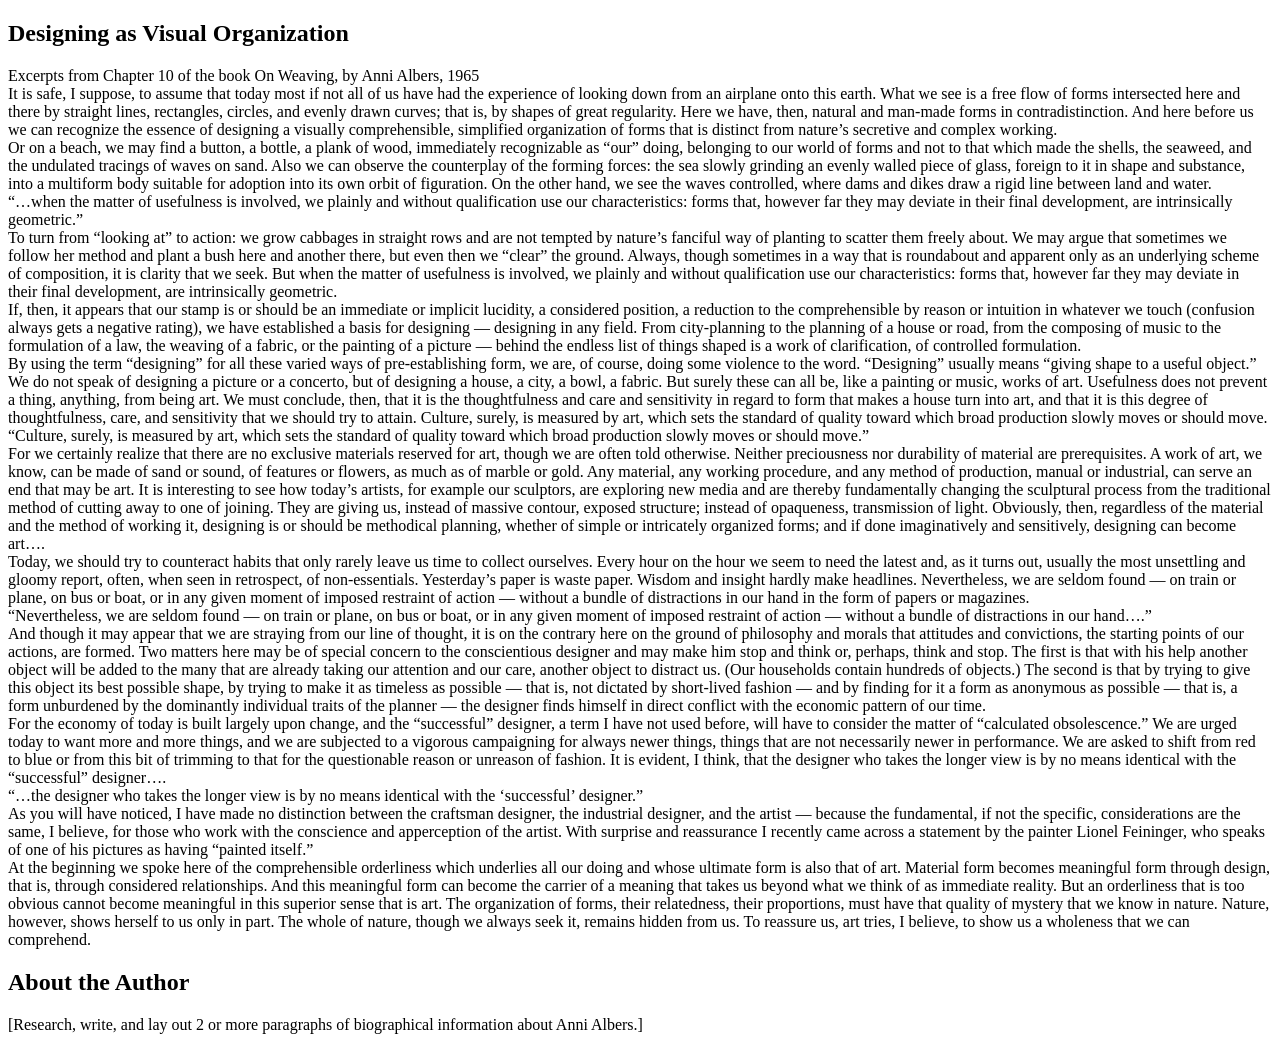
==== anni-albers/index.html @ a0309308 "added italics" ====
<!DOCTYPE html>
<html>

<head>

    <!-- meta tags and title -->
    <meta charset="UTF-8">
    <meta name="viewport" content="width=device-width, initial-scale=1.0">
    <title>TP3:layout 1</title>

    <!-- external and internal CSS -->
    <link rel="stylesheet" href="styles.css" media="all">
    <style>
        /* in-file CSS here */
    </style>

    <!-- external and internal JavaScript -->
    <script src="scripts.js" defer></script>
    <script>
        // in-page JavaScript here
    </script>

</head>

<body>
    <main>
        <Section>
            <h1>Designing as Visual Organization</h1>
            Excerpts from Chapter 10 of the book On Weaving, by Anni Albers, 1965
        </Section>
        <section>
            It is safe, I suppose, to assume that today most if not all of us have had the experience of looking down
            from an airplane onto this earth. What we see is a free flow of forms intersected here and there by straight
            lines, rectangles, circles, and evenly drawn curves; that is, by shapes of great regularity. Here we have,
            then, natural and man-made forms in contradistinction. And here before us we can recognize the essence of
            designing a visually comprehensible, simplified organization of forms that is distinct from nature’s
            secretive and complex working.
        </section>
        <section>
            Or on a beach, we may find a button, a bottle, a plank of wood, immediately recognizable as “our” doing,
            belonging to our world of forms and not to that which made the shells, the seaweed, and the undulated
            tracings of waves on sand. Also we can observe the counterplay of the forming forces: the sea slowly
            grinding an evenly walled piece of glass, foreign to it in shape and substance, into a multiform body
            suitable for adoption into its own orbit of figuration. On the other hand, we see the waves controlled,
            where dams and dikes draw a rigid line between land and water.
        </section>
        <section>
            <italics>
                “…when the matter of usefulness is involved, we plainly and without qualification use our
                characteristics:
                forms that, however far they may deviate in their final development, are intrinsically geometric.”
            </italics>
        </section>
        <section>
            To turn from “looking at” to action: we grow cabbages in straight rows and are not tempted by nature’s
            fanciful way of planting to scatter them freely about. We may argue that sometimes we follow her method and
            plant a bush here and another there, but even then we “clear” the ground. Always, though sometimes in a way
            that is roundabout and apparent only as an underlying scheme of composition, it is clarity that we seek. But
            when the matter of usefulness is involved, we plainly and without qualification use our characteristics:
            forms that, however far they may deviate in their final development, are intrinsically geometric.
        </section>
        <section>
            If, then, it appears that our stamp is or should be an immediate or implicit lucidity, a considered
            position, a reduction to the comprehensible by reason or intuition in whatever we touch (confusion always
            gets a negative rating), we have established a basis for designing — designing in any field. From
            city-planning to the planning of a house or road, from the composing of music to the formulation of a law,
            the weaving of a fabric, or the painting of a picture — behind the endless list of things shaped is a work
            of clarification, of controlled formulation.
        </section>
        <section>
            By using the term “designing” for all these varied ways of pre-establishing form, we are, of course, doing
            some violence to the word. “Designing” usually means “giving shape to a useful object.” We do not speak of
            designing a picture or a concerto, but of designing a house, a city, a bowl, a fabric. But surely these can
            all be, like a painting or music, works of art. Usefulness does not prevent a thing, anything, from being
            art. We must conclude, then, that it is the thoughtfulness and care and sensitivity in regard to form that
            makes a house turn into art, and that it is this degree of thoughtfulness, care, and sensitivity that we
            should try to attain. Culture, surely, is measured by art, which sets the standard of quality toward which
            broad production slowly moves or should move.
        </section>
        <section>
            <italics>
                “Culture, surely, is measured by art, which sets the standard of quality
                toward which broad production slowly moves or should move.”
            </italics>
        </section>
        <Section>
            For we certainly realize that there are no exclusive materials reserved for art, though we are often told
            otherwise. Neither preciousness nor durability of material are prerequisites. A work of art, we know, can be
            made of sand or sound, of features or flowers, as much as of marble or gold. Any material, any working
            procedure, and any method of production, manual or industrial, can serve an end that may be art. It is
            interesting to see how today’s artists, for example our sculptors, are exploring new media and are thereby
            fundamentally changing the sculptural process from the traditional method of cutting away to one of joining.
            They are giving us, instead of massive contour, exposed structure; instead of opaqueness, transmission of
            light. Obviously, then, regardless of the material and the method of working it, designing is or should be
            methodical planning, whether of simple or intricately organized forms; and if done imaginatively and
            sensitively, designing can become art….
        </Section>
        <Section>
            Today, we should try to counteract habits that only rarely leave us time to collect ourselves. Every hour on
            the hour we seem to need the latest and, as it turns out, usually the most unsettling and gloomy report,
            often, when seen in retrospect, of non-essentials. Yesterday’s paper is waste paper. Wisdom and insight
            hardly make headlines. Nevertheless, we are seldom found — on train or plane, on bus or boat, or in any
            given moment of imposed restraint of action — without a bundle of distractions in our hand in the form of
            papers or magazines.
        </Section>
        <section>
            <italics>
            “Nevertheless, we are seldom found — on train or plane, on bus or boat, or in
            any given moment of imposed restraint of action — without a bundle of distractions in our hand….”
        </italics>
        </section>
        <section>
            And though it may appear that we are straying from our line of thought, it is on the contrary here on the
            ground of philosophy and morals that attitudes and convictions, the starting points of our actions, are
            formed. Two matters here may be of special concern to the conscientious designer and may make him stop and
            think or, perhaps, think and stop. The first is that with his help another object will be added to the many
            that are already taking our attention and our care, another object to distract us. (Our households contain
            hundreds of objects.) The second is that by trying to give this object its best possible shape, by trying to
            make it as timeless as possible — that is, not dictated by short-lived fashion — and by finding for it a
            form as anonymous as possible — that is, a form unburdened by the dominantly individual traits of the
            planner — the designer finds himself in direct conflict with the economic pattern of our time.
        </section>
        <Section>
            For the economy of today is built largely upon change, and the “successful” designer, a term I have not used
            before, will have to consider the matter of “calculated obsolescence.” We are urged today to want more and
            more things, and we are subjected to a vigorous campaigning for always newer things, things that are not
            necessarily newer in performance. We are asked to shift from red to blue or from this bit of trimming to
            that for the questionable reason or unreason of fashion. It is evident, I think, that the designer who takes
            the longer view is by no means identical with the “successful” designer….
        </Section>
        <section>
            <italics>
            “…the designer who takes the longer view is by no means identical with the ‘successful’ designer.”
        </italics>
        </section>
        <section>
            As you will have noticed, I have made no distinction between the craftsman designer, the industrial
            designer, and the artist — because the fundamental, if not the specific, considerations are the same, I
            believe, for those who work with the conscience and apperception of the artist. With surprise and
            reassurance I recently came across a statement by the painter Lionel Feininger, who speaks of one of his
            pictures as having “painted itself.”
        </section>
        <section>
            At the beginning we spoke here of the comprehensible orderliness which underlies all our doing and whose
            ultimate form is also that of art. Material form becomes meaningful form through design, that is, through
            considered relationships. And this meaningful form can become the carrier of a meaning that takes us beyond
            what we think of as immediate reality. But an orderliness that is too obvious cannot become meaningful in
            this superior sense that is art. The organization of forms, their relatedness, their proportions, must have
            that quality of mystery that we know in nature. Nature, however, shows herself to us only in part. The whole
            of nature, though we always seek it, remains hidden from us. To reassure us, art tries, I believe, to show
            us a wholeness that we can comprehend.
        </section>

        <section>
            <h2>
                About the Author
            </h2>
        </section>
        <section>
            [Research, write, and lay out 2 or more paragraphs of biographical information about Anni Albers.]
        </section>
    </main>
</body>

</html>
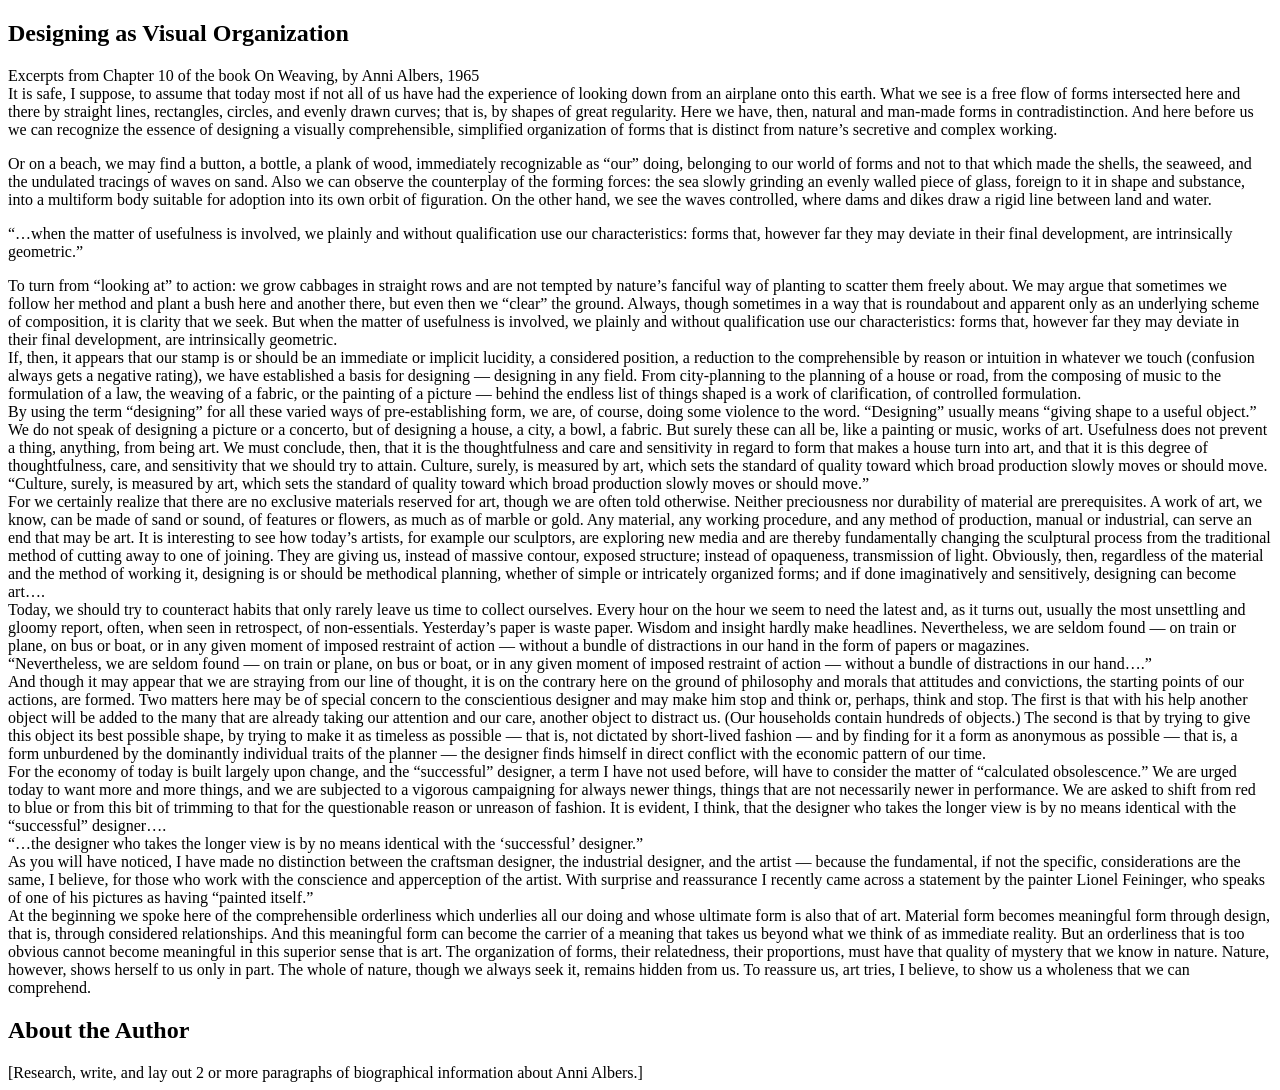
==== commit cd9ece74: "added callout" ====
--- a/anni-albers/index.html
+++ b/anni-albers/index.html
@@ -37,19 +37,16 @@
             secretive and complex working.
         </section>
         <section>
-            Or on a beach, we may find a button, a bottle, a plank of wood, immediately recognizable as “our” doing,
+           <p> Or on a beach, we may find a button, a bottle, a plank of wood, immediately recognizable as “our” doing,
             belonging to our world of forms and not to that which made the shells, the seaweed, and the undulated
             tracings of waves on sand. Also we can observe the counterplay of the forming forces: the sea slowly
             grinding an evenly walled piece of glass, foreign to it in shape and substance, into a multiform body
             suitable for adoption into its own orbit of figuration. On the other hand, we see the waves controlled,
-            where dams and dikes draw a rigid line between land and water.
-        </section>
-        <section>
-            <italics>
+            where dams and dikes draw a rigid line between land and water.</p>
+            <p class="callout"><italics>
                 “…when the matter of usefulness is involved, we plainly and without qualification use our
-                characteristics:
-                forms that, however far they may deviate in their final development, are intrinsically geometric.”
-            </italics>
+                characteristics: forms that, however far they may deviate in their final development, are intrinsically geometric.”
+            </italics></p>
         </section>
         <section>
             To turn from “looking at” to action: we grow cabbages in straight rows and are not tempted by nature’s
@@ -151,7 +148,7 @@
             us a wholeness that we can comprehend.
         </section>
 
-        <section>
+         <section>
             <h2>
                 About the Author
             </h2>
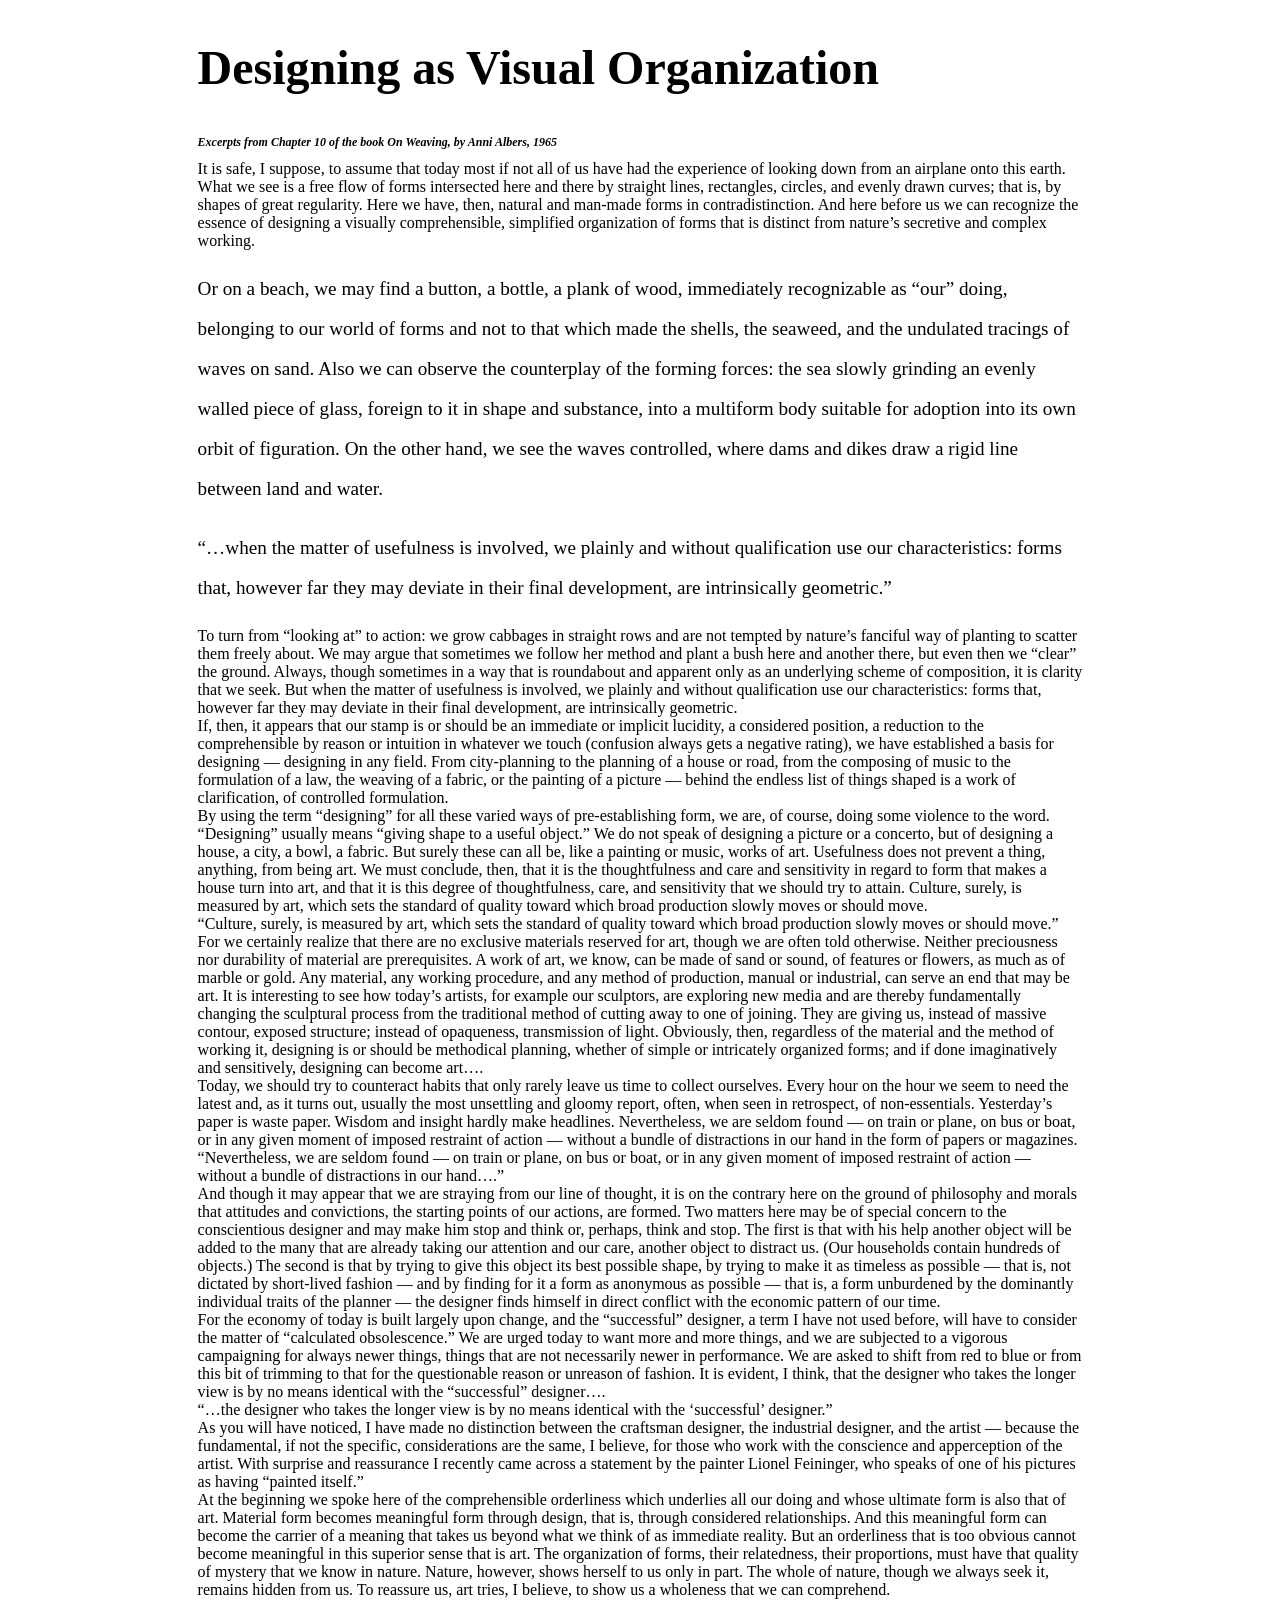
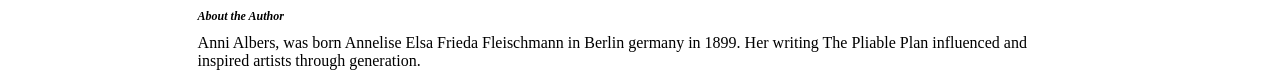
==== commit 6c30bde7: "added about the author section" ====
--- a/anni-albers/index.html
+++ b/anni-albers/index.html
@@ -26,7 +26,7 @@
     <main>
         <Section>
             <h1>Designing as Visual Organization</h1>
-            Excerpts from Chapter 10 of the book On Weaving, by Anni Albers, 1965
+            <h2>Excerpts from Chapter 10 of the book On Weaving, by Anni Albers, 1965</h2>
         </Section>
         <section>
             It is safe, I suppose, to assume that today most if not all of us have had the experience of looking down
@@ -154,7 +154,7 @@
             </h2>
         </section>
         <section>
-            [Research, write, and lay out 2 or more paragraphs of biographical information about Anni Albers.]
+            Anni Albers, was born Annelise Elsa Frieda Fleischmann in Berlin germany in 1899. Her writing <italics>The Pliable Plan</italics> influenced and inspired artists through generation.
         </section>
     </main>
 </body>
--- a/anni-albers/styles.css
+++ b/anni-albers/styles.css
@@ -0,0 +1,19 @@
+main {
+width: 70%;
+max-width: 1000px;
+margin: 0 auto;
+}
+h1 {
+    font-size: 3rem;
+}
+
+h2 {
+    font-size: 0.75rem;
+    font-style:italic;
+
+}
+
+p{
+    font-size:1.2rem;
+    line-height:2.5rem;
+}
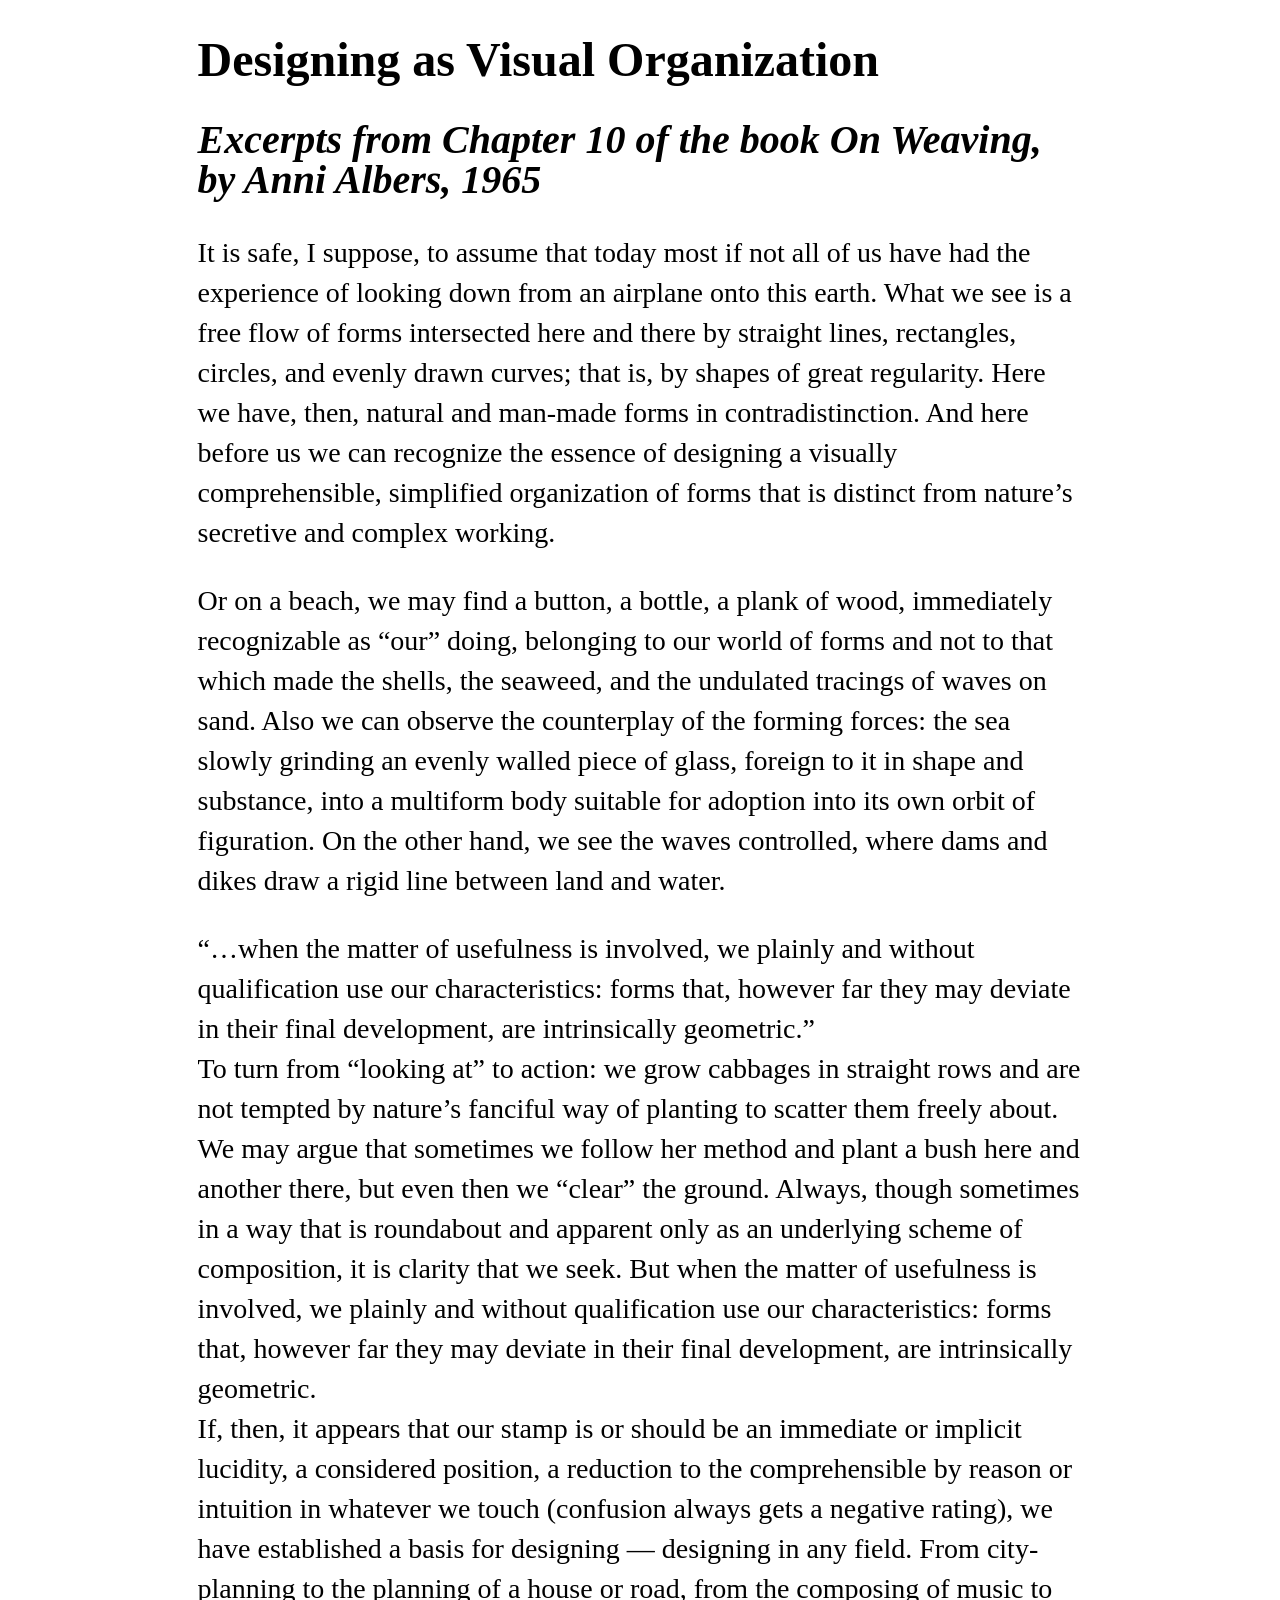
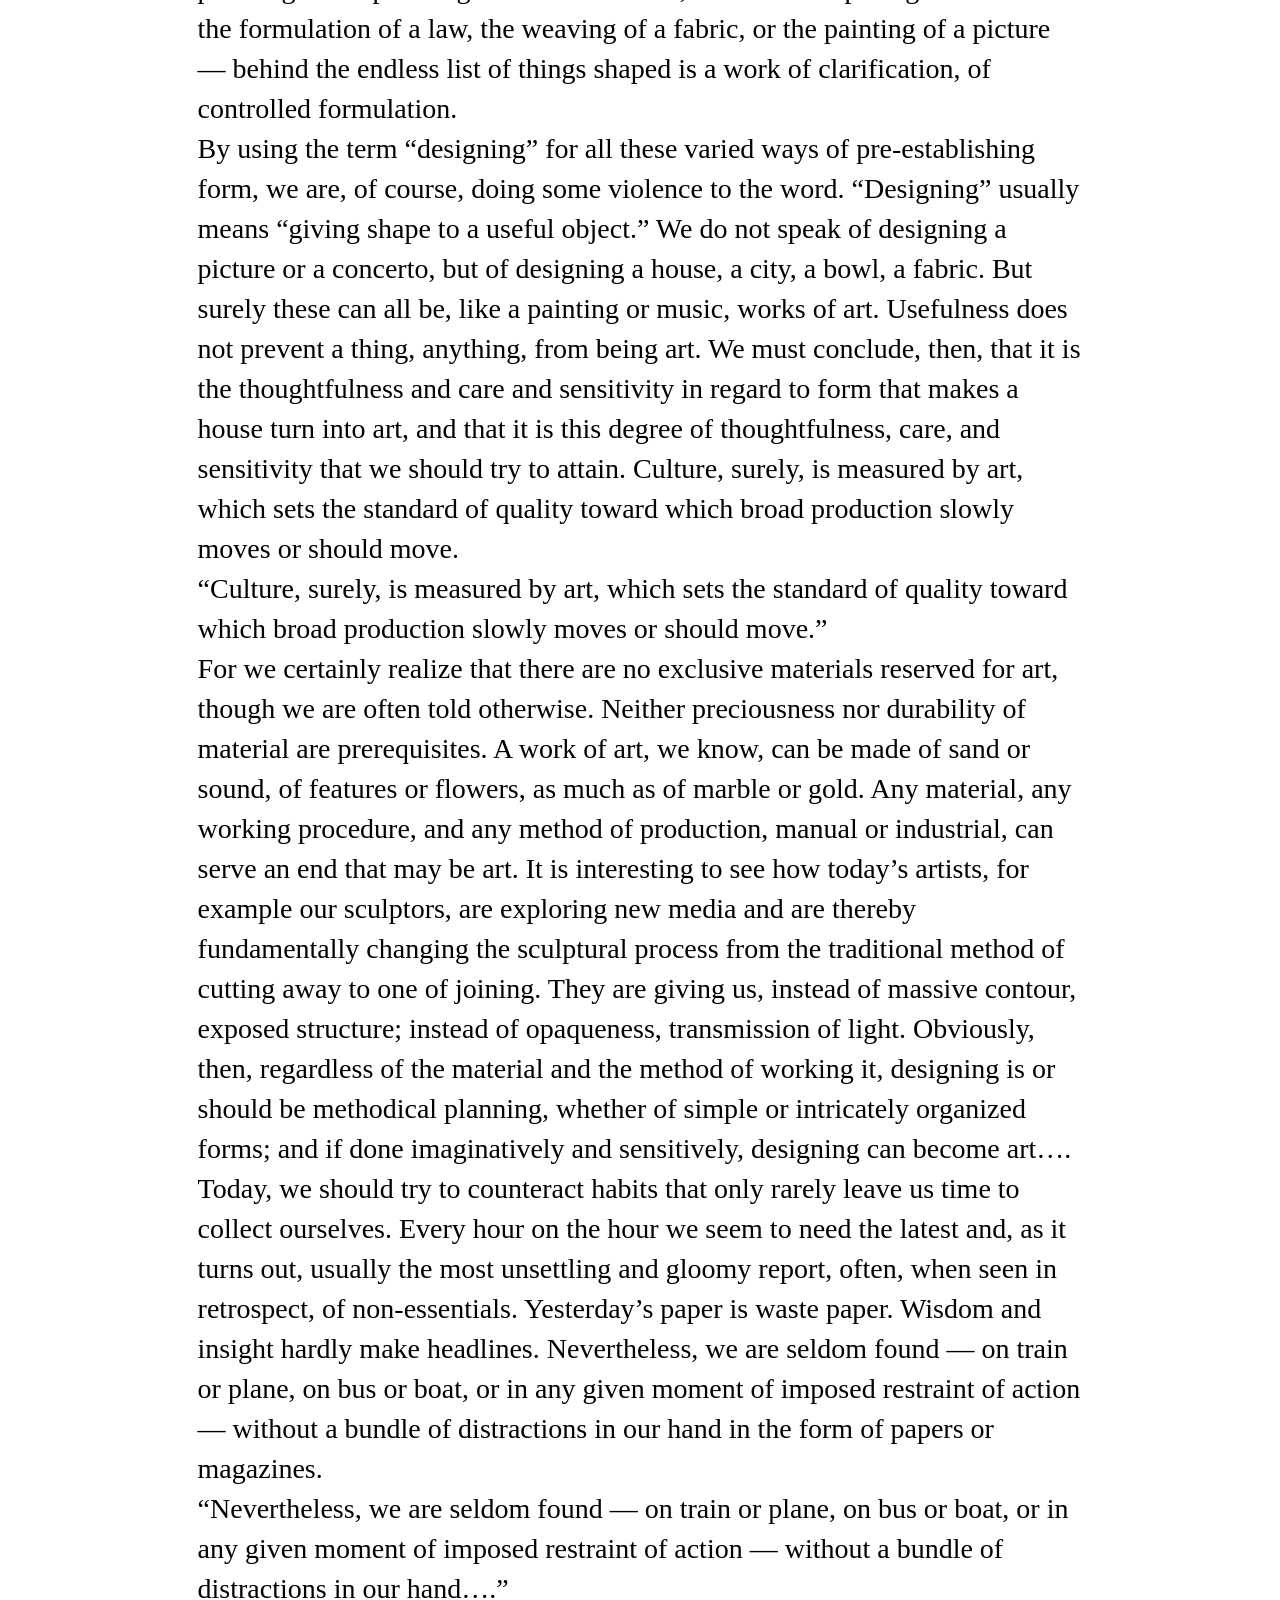
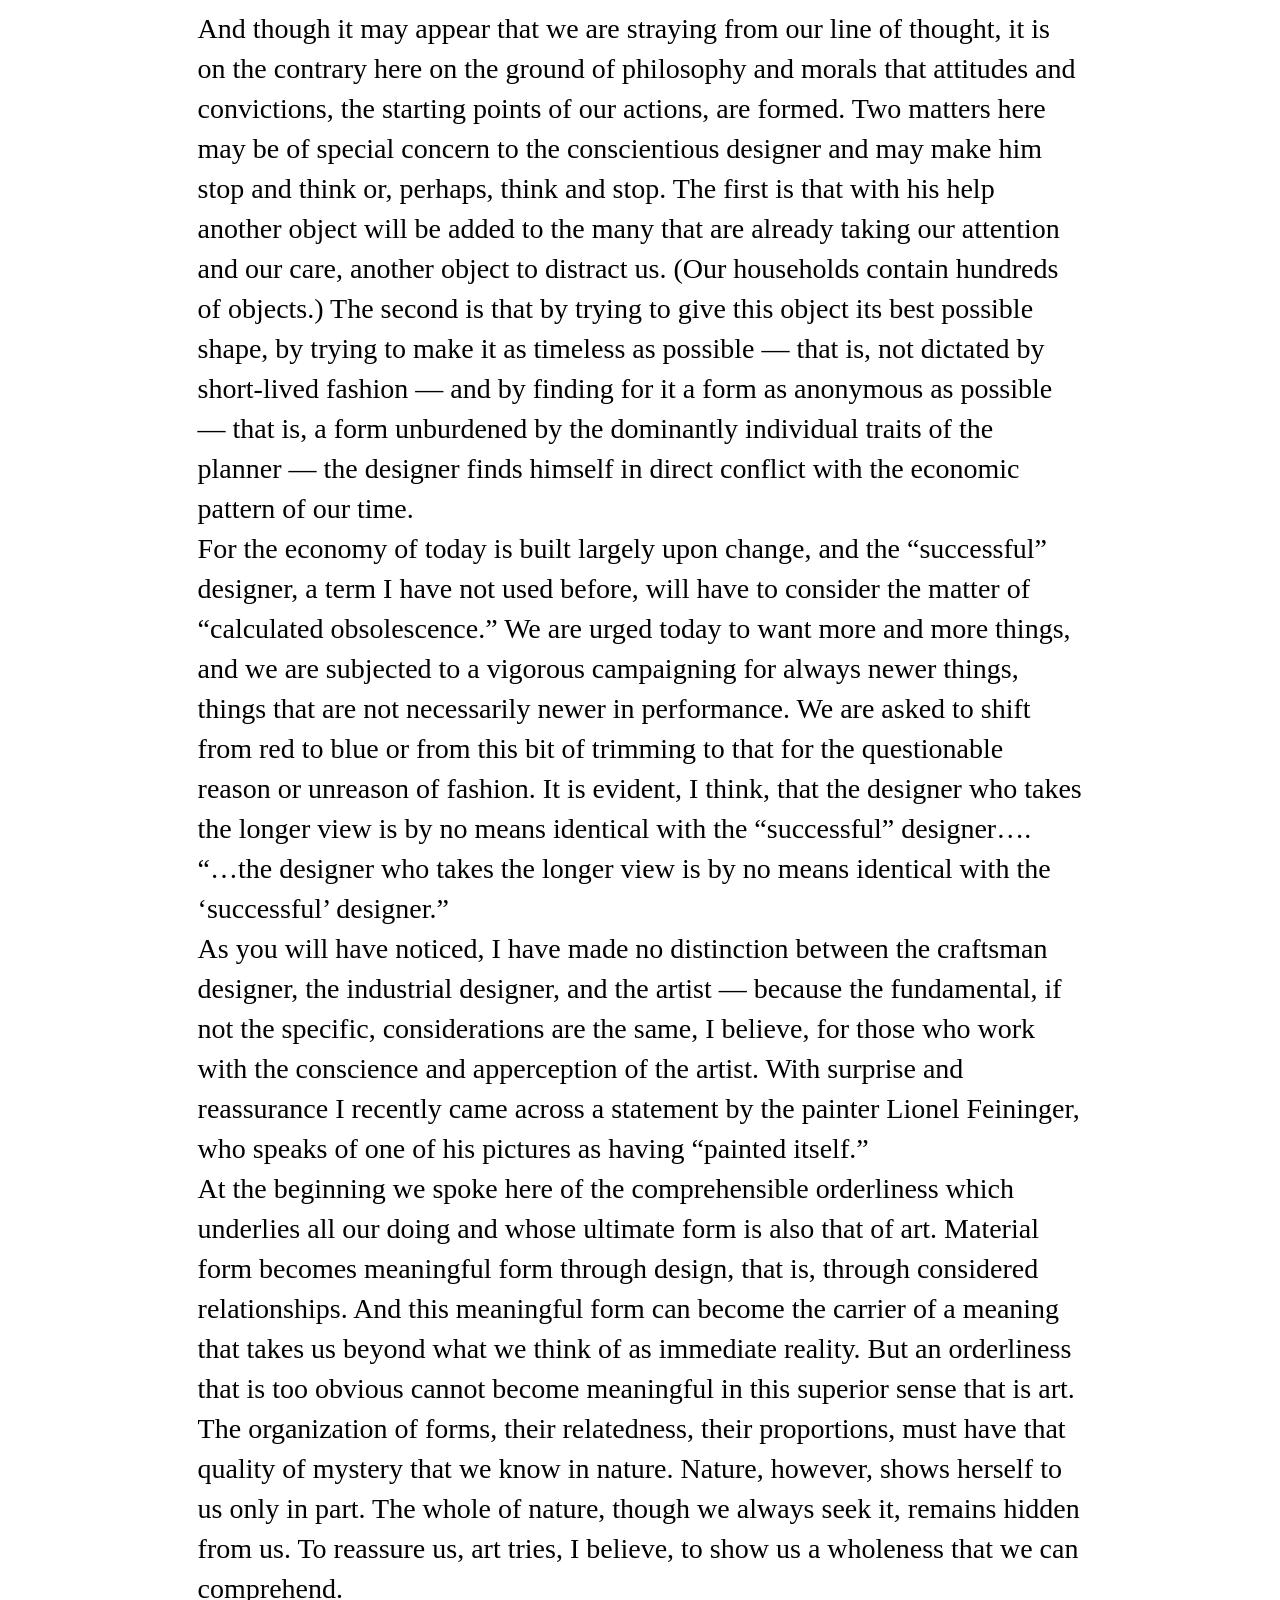
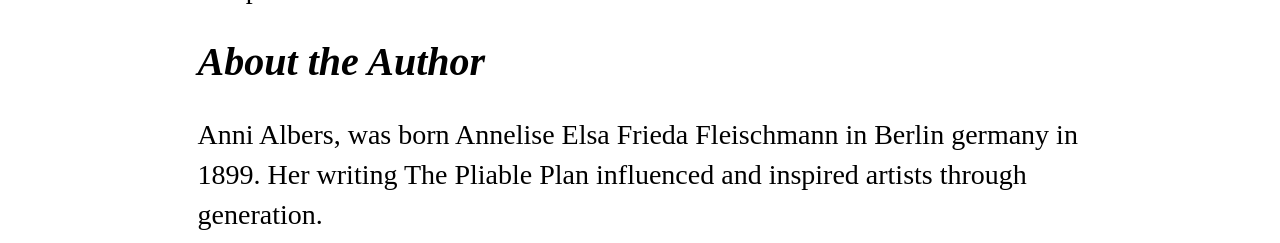
==== commit f1d9e8b2: "fix mistakes" ====
--- a/anni-albers/index.html
+++ b/anni-albers/index.html
@@ -43,10 +43,10 @@
             grinding an evenly walled piece of glass, foreign to it in shape and substance, into a multiform body
             suitable for adoption into its own orbit of figuration. On the other hand, we see the waves controlled,
             where dams and dikes draw a rigid line between land and water.</p>
-            <p class="callout"><italics>
+            <section class="callout">
                 “…when the matter of usefulness is involved, we plainly and without qualification use our
                 characteristics: forms that, however far they may deviate in their final development, are intrinsically geometric.”
-            </italics></p>
+            </section>
         </section>
         <section>
             To turn from “looking at” to action: we grow cabbages in straight rows and are not tempted by nature’s
--- a/anni-albers/styles.css
+++ b/anni-albers/styles.css
@@ -8,12 +8,17 @@
 }
 
 h2 {
-    font-size: 0.75rem;
+    font-size: 2.5rem;
     font-style:italic;
 
 }
 
-p{
-    font-size:1.2rem;
+section {
+    font-size:1.75rem;
     line-height:2.5rem;
+
+}
+callout {
+    font-size:2rem;
+    font-style: italic;
 }
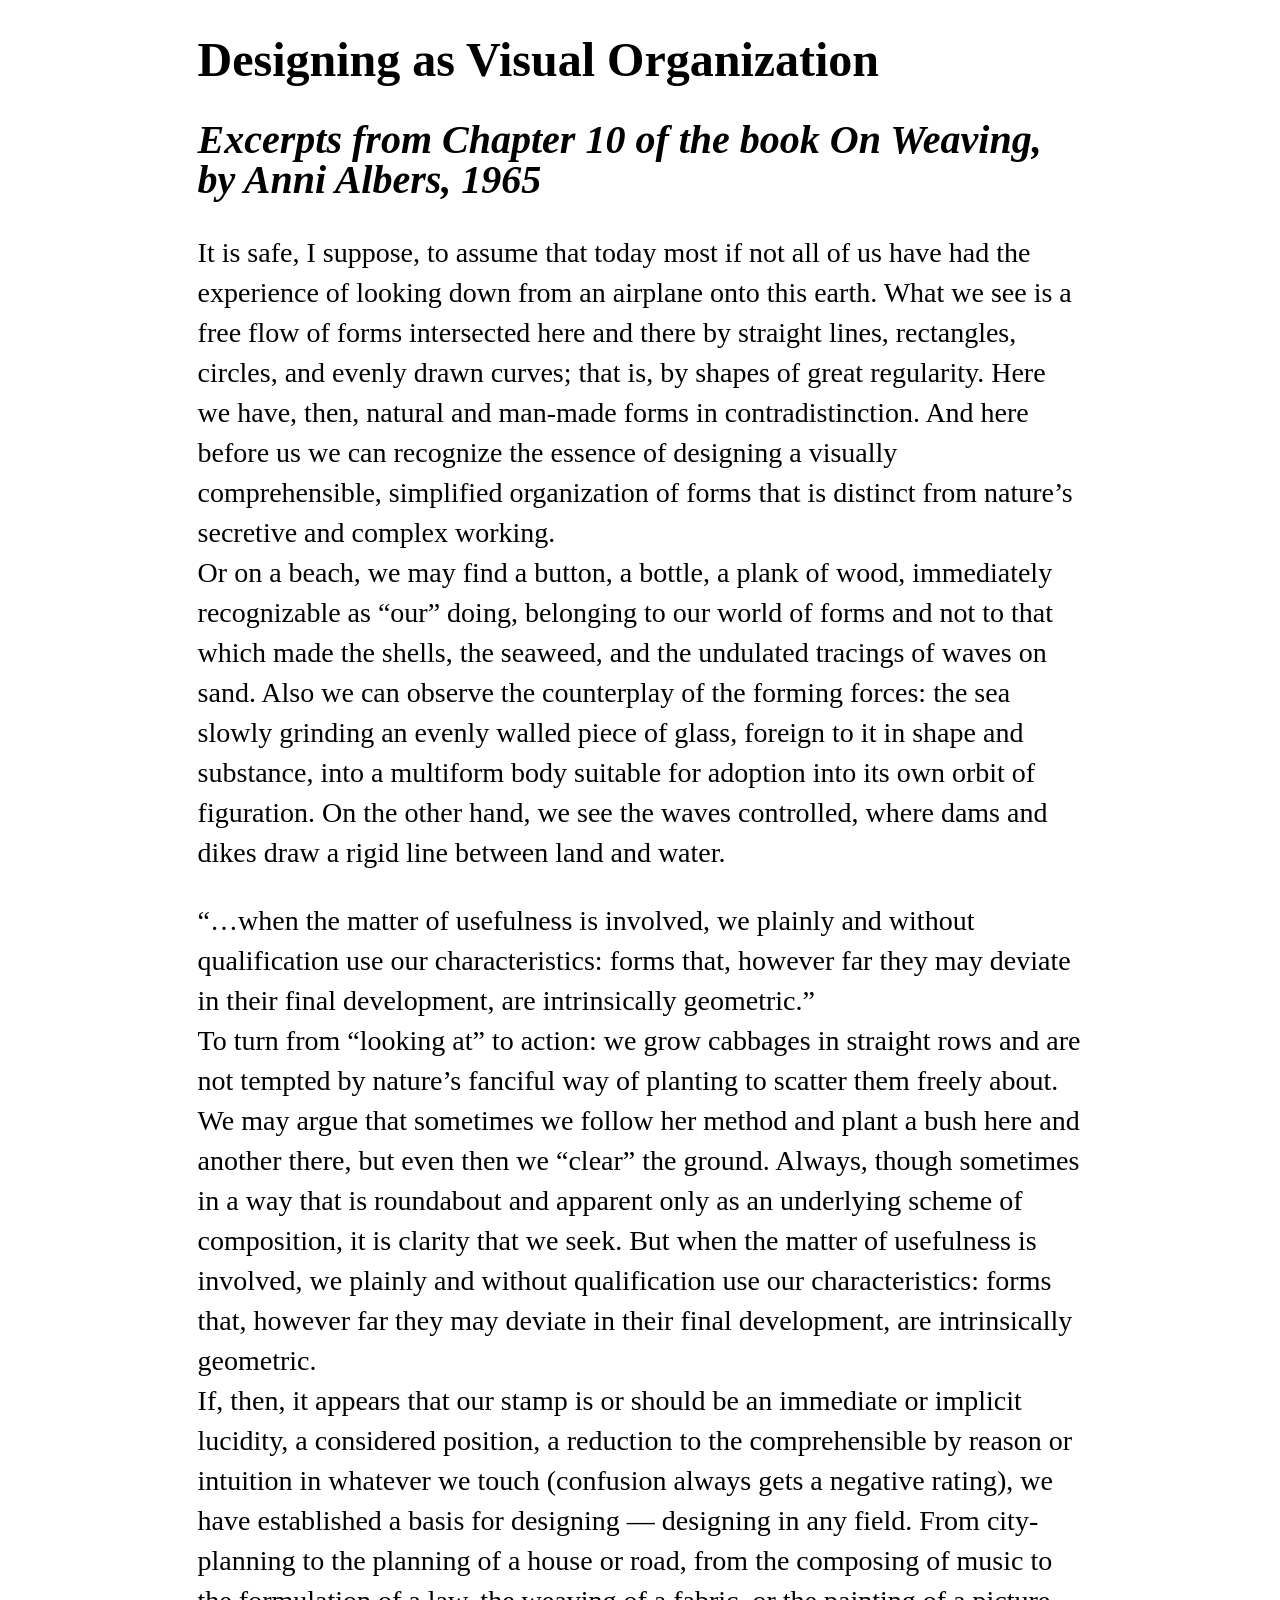
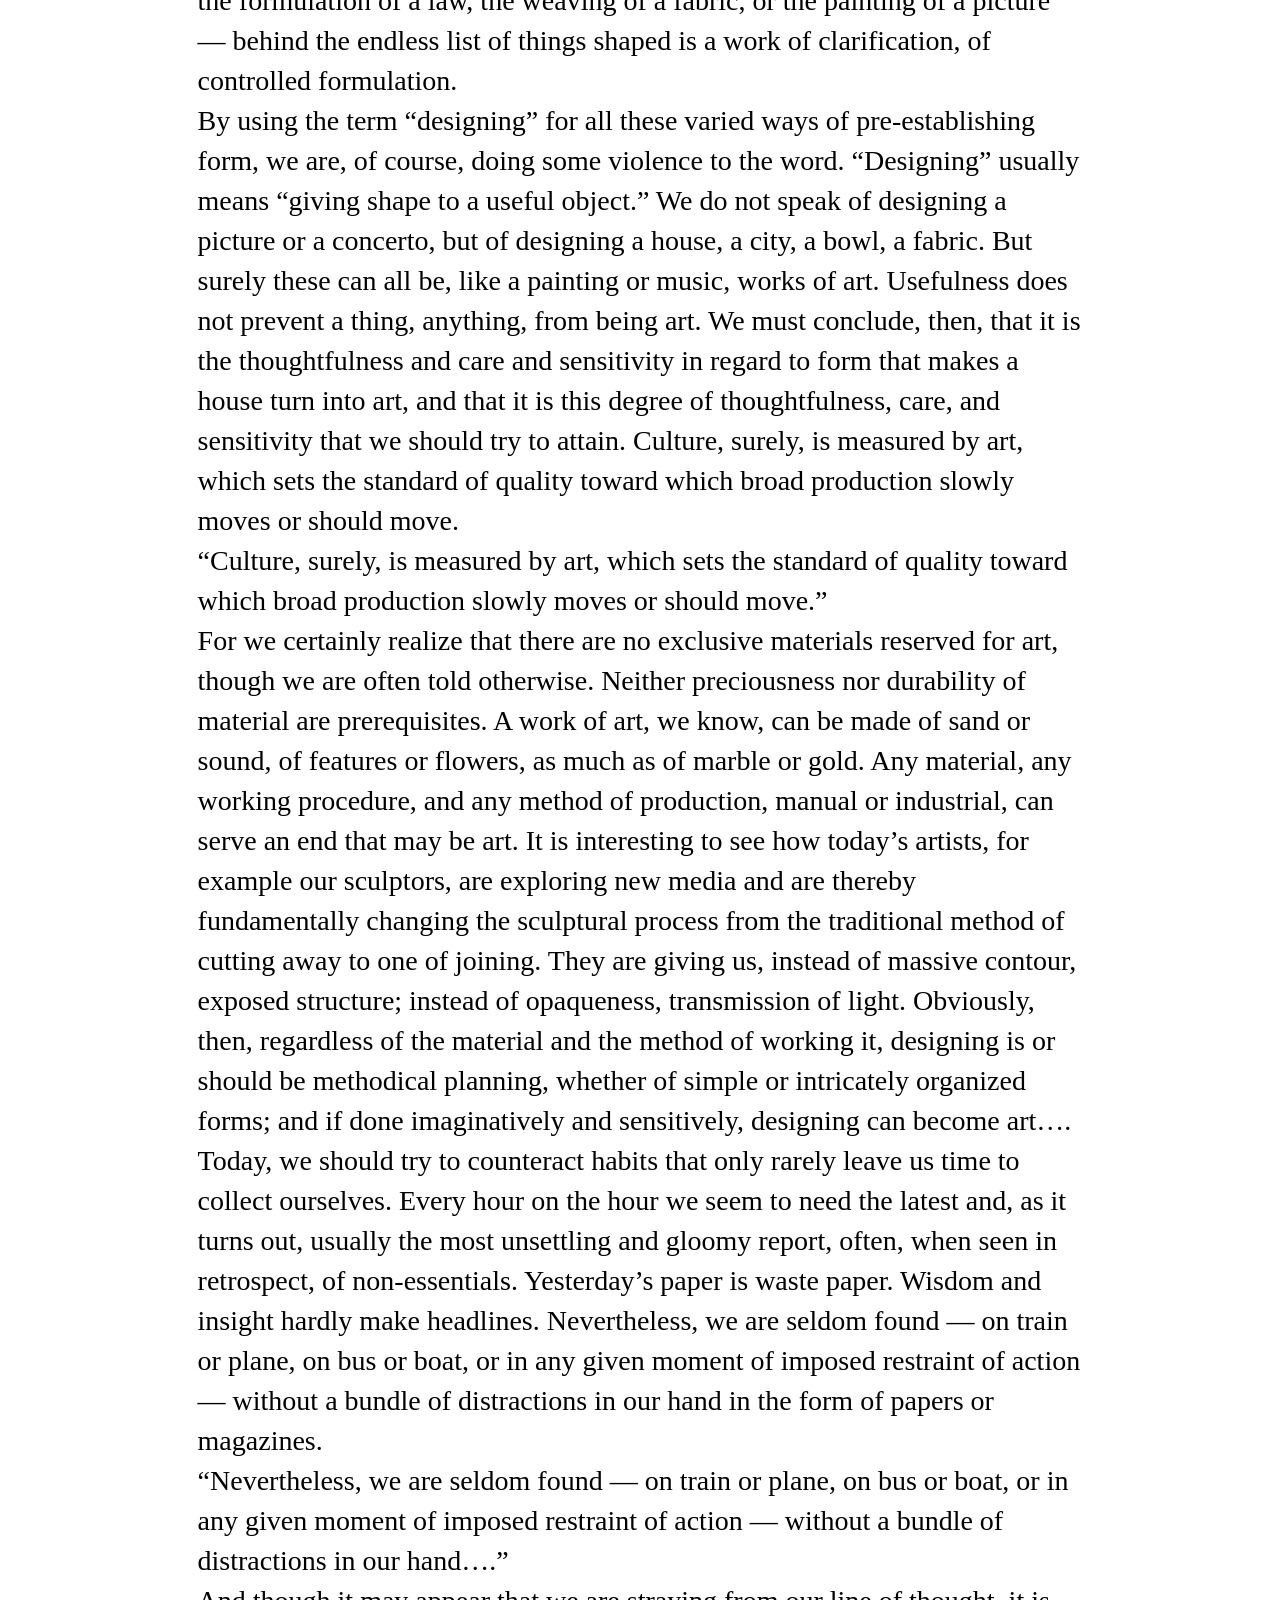
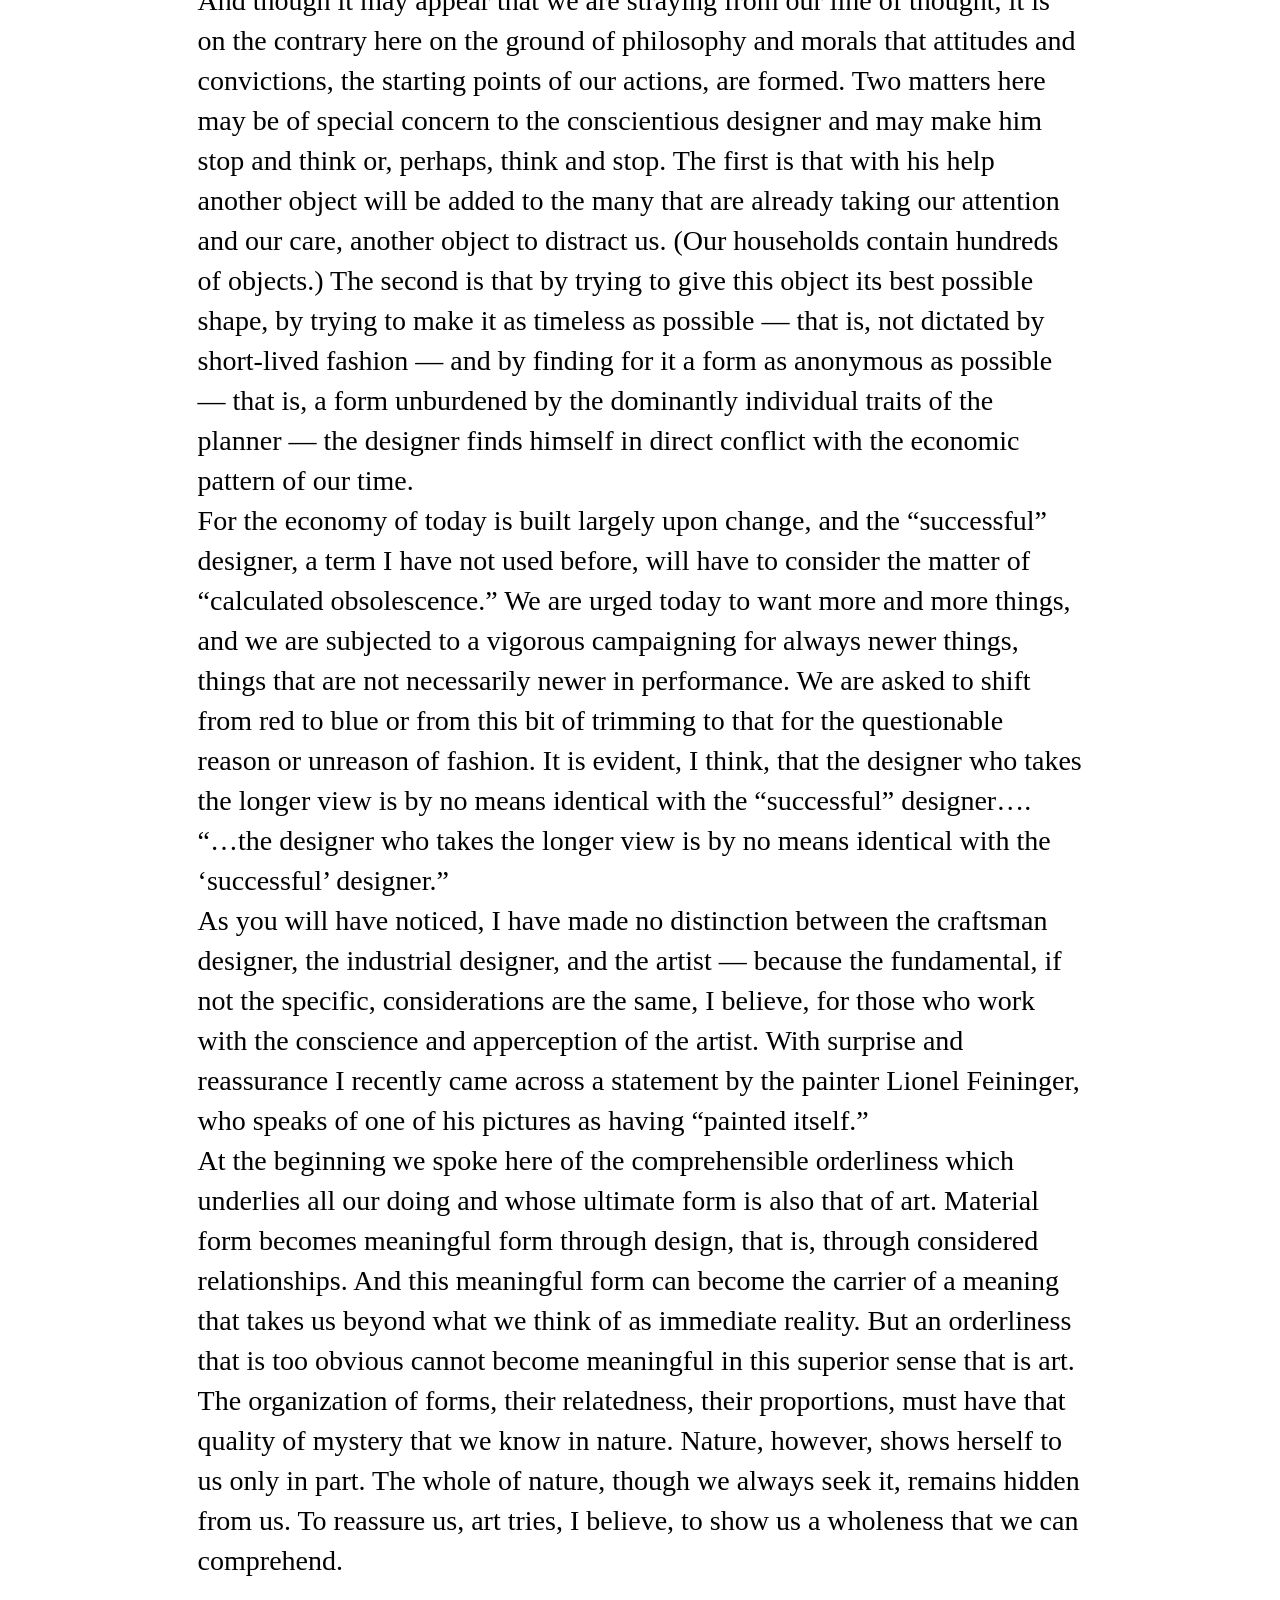
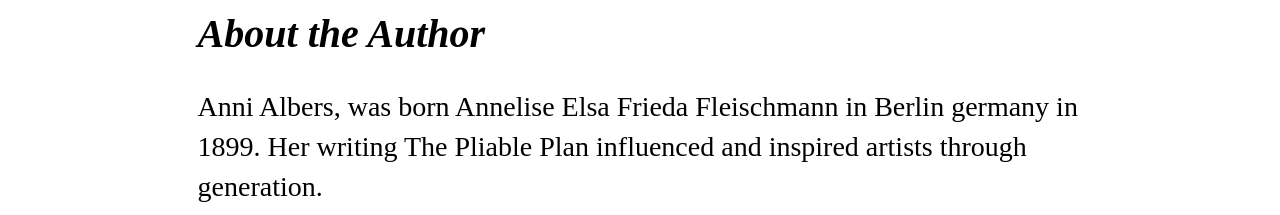
==== commit 7872d12e: "fixed callouts" ====
--- a/anni-albers/index.html
+++ b/anni-albers/index.html
@@ -37,7 +37,7 @@
             secretive and complex working.
         </section>
         <section>
-           <p> Or on a beach, we may find a button, a bottle, a plank of wood, immediately recognizable as “our” doing,
+           Or on a beach, we may find a button, a bottle, a plank of wood, immediately recognizable as “our” doing,
             belonging to our world of forms and not to that which made the shells, the seaweed, and the undulated
             tracings of waves on sand. Also we can observe the counterplay of the forming forces: the sea slowly
             grinding an evenly walled piece of glass, foreign to it in shape and substance, into a multiform body
@@ -75,10 +75,10 @@
             broad production slowly moves or should move.
         </section>
         <section>
-            <italics>
+            <section class="callout">
                 “Culture, surely, is measured by art, which sets the standard of quality
                 toward which broad production slowly moves or should move.”
-            </italics>
+            </section>
         </section>
         <Section>
             For we certainly realize that there are no exclusive materials reserved for art, though we are often told
@@ -100,12 +100,11 @@
             given moment of imposed restraint of action — without a bundle of distractions in our hand in the form of
             papers or magazines.
         </Section>
-        <section>
-            <italics>
+        <section class="callout">
             “Nevertheless, we are seldom found — on train or plane, on bus or boat, or in
             any given moment of imposed restraint of action — without a bundle of distractions in our hand….”
-        </italics>
-        </section>
+      </section>
+      </section>
         <section>
             And though it may appear that we are straying from our line of thought, it is on the contrary here on the
             ground of philosophy and morals that attitudes and convictions, the starting points of our actions, are
@@ -126,9 +125,10 @@
             the longer view is by no means identical with the “successful” designer….
         </Section>
         <section>
-            <italics>
+            <section class="callout">
+        
             “…the designer who takes the longer view is by no means identical with the ‘successful’ designer.”
-        </italics>
+        </section>
         </section>
         <section>
             As you will have noticed, I have made no distinction between the craftsman designer, the industrial
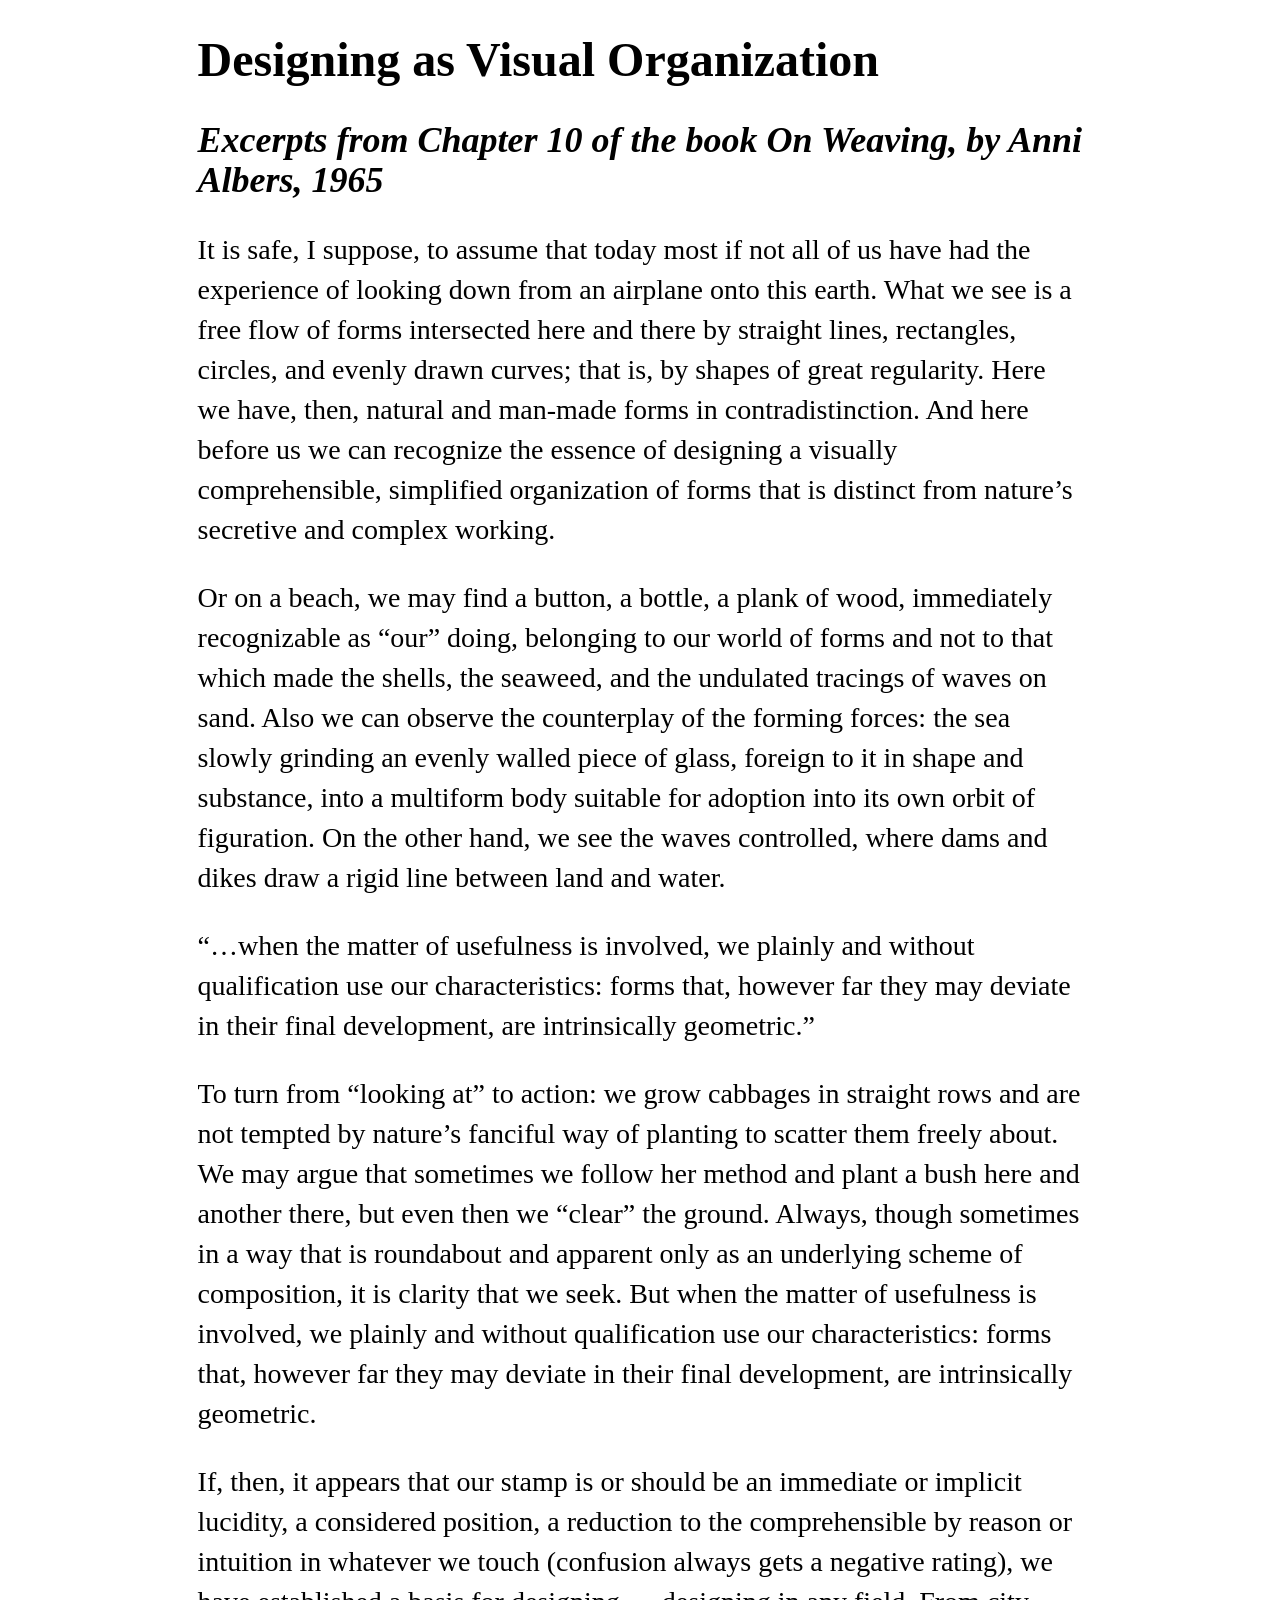
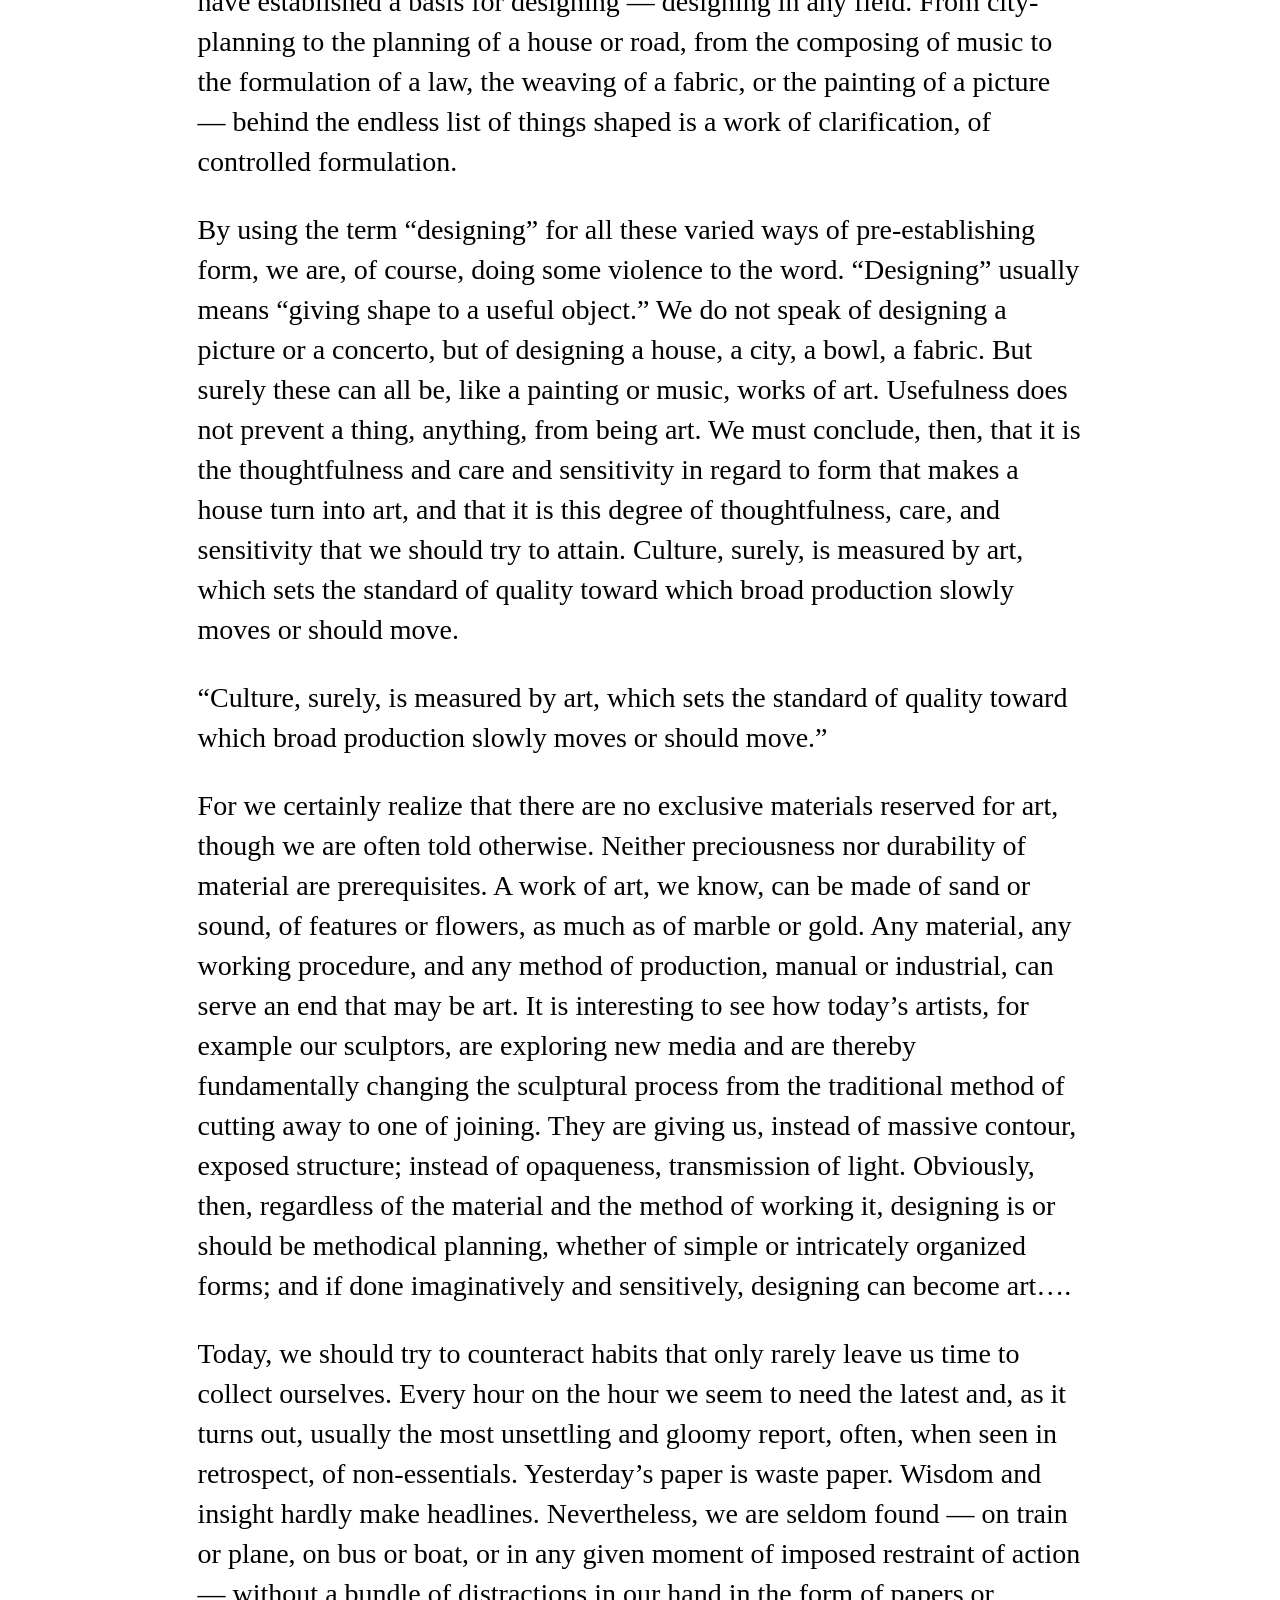
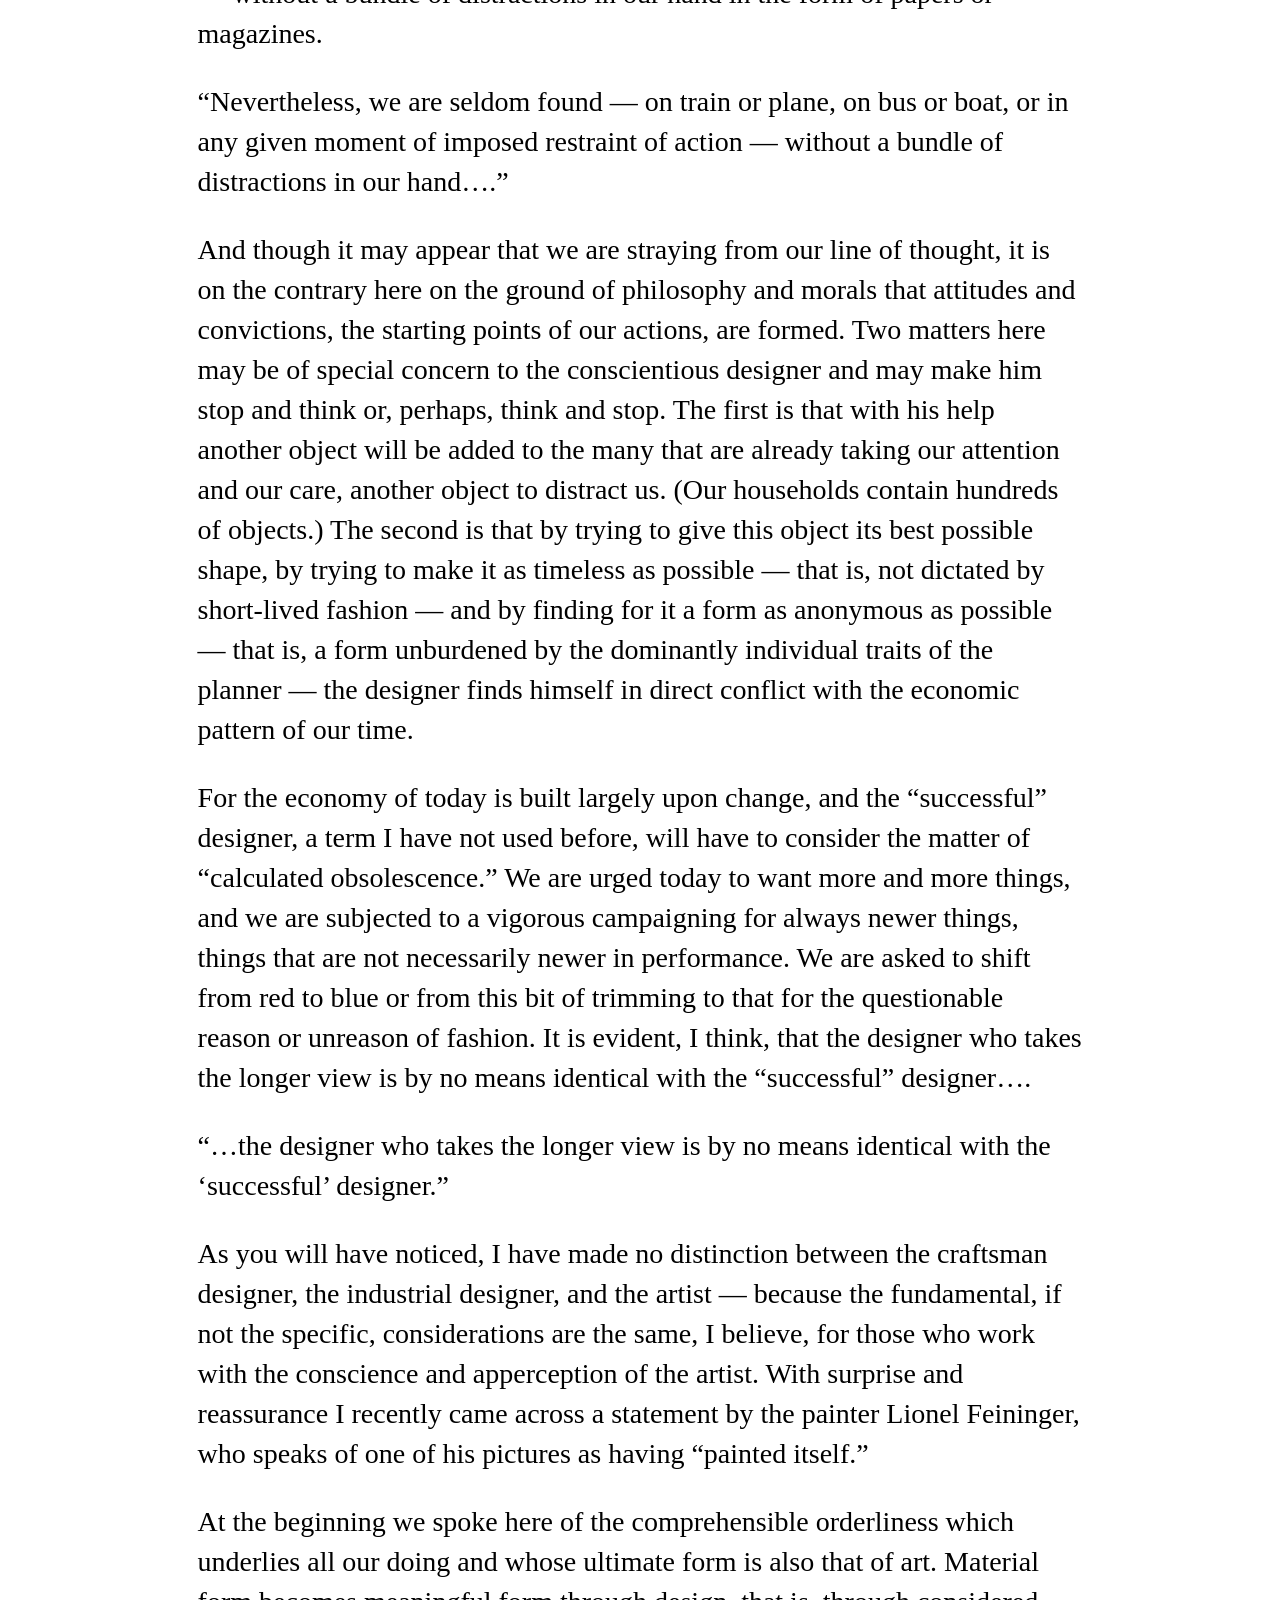
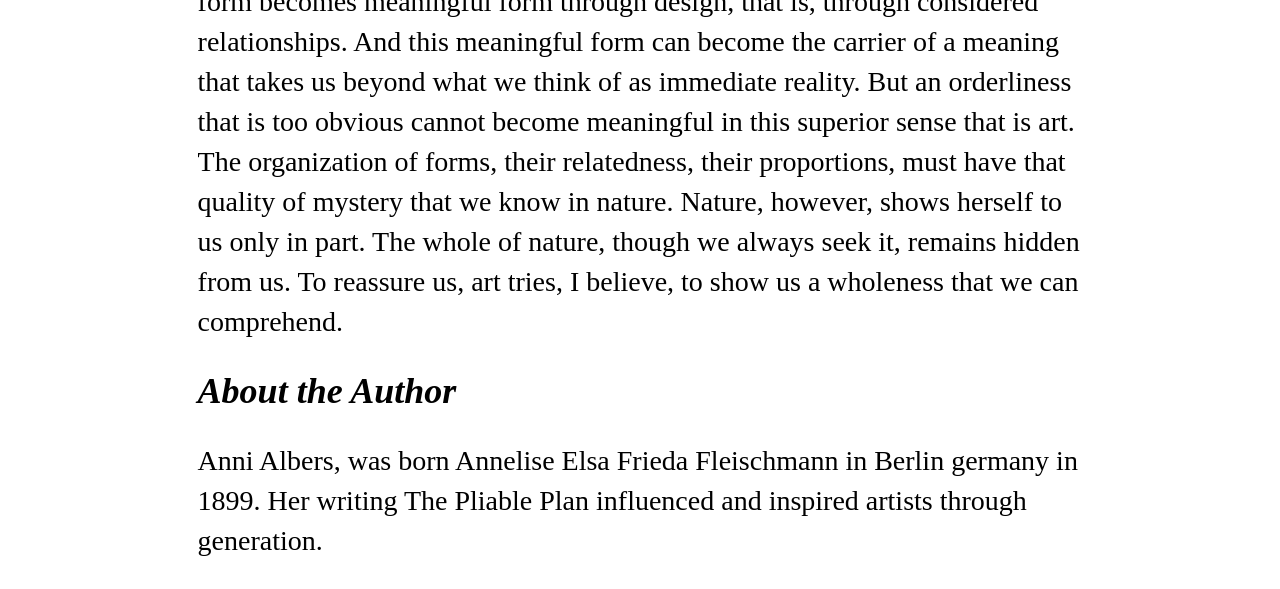
==== commit 4769fbb5: "added paragraphs to index 1" ====
--- a/anni-albers/index.html
+++ b/anni-albers/index.html
@@ -29,59 +29,59 @@
             <h2>Excerpts from Chapter 10 of the book On Weaving, by Anni Albers, 1965</h2>
         </Section>
         <section>
-            It is safe, I suppose, to assume that today most if not all of us have had the experience of looking down
+            <p>It is safe, I suppose, to assume that today most if not all of us have had the experience of looking down
             from an airplane onto this earth. What we see is a free flow of forms intersected here and there by straight
             lines, rectangles, circles, and evenly drawn curves; that is, by shapes of great regularity. Here we have,
             then, natural and man-made forms in contradistinction. And here before us we can recognize the essence of
             designing a visually comprehensible, simplified organization of forms that is distinct from nature’s
-            secretive and complex working.
+            secretive and complex working.</p>
         </section>
         <section>
-           Or on a beach, we may find a button, a bottle, a plank of wood, immediately recognizable as “our” doing,
+          <p> Or on a beach, we may find a button, a bottle, a plank of wood, immediately recognizable as “our” doing,
             belonging to our world of forms and not to that which made the shells, the seaweed, and the undulated
             tracings of waves on sand. Also we can observe the counterplay of the forming forces: the sea slowly
             grinding an evenly walled piece of glass, foreign to it in shape and substance, into a multiform body
             suitable for adoption into its own orbit of figuration. On the other hand, we see the waves controlled,
             where dams and dikes draw a rigid line between land and water.</p>
             <section class="callout">
-                “…when the matter of usefulness is involved, we plainly and without qualification use our
+                <p>“…when the matter of usefulness is involved, we plainly and without qualification use our
                 characteristics: forms that, however far they may deviate in their final development, are intrinsically geometric.”
-            </section>
+            </p></section>
         </section>
         <section>
-            To turn from “looking at” to action: we grow cabbages in straight rows and are not tempted by nature’s
+           <p> To turn from “looking at” to action: we grow cabbages in straight rows and are not tempted by nature’s
             fanciful way of planting to scatter them freely about. We may argue that sometimes we follow her method and
             plant a bush here and another there, but even then we “clear” the ground. Always, though sometimes in a way
             that is roundabout and apparent only as an underlying scheme of composition, it is clarity that we seek. But
             when the matter of usefulness is involved, we plainly and without qualification use our characteristics:
             forms that, however far they may deviate in their final development, are intrinsically geometric.
-        </section>
+        </p></section>
         <section>
-            If, then, it appears that our stamp is or should be an immediate or implicit lucidity, a considered
+            <p>If, then, it appears that our stamp is or should be an immediate or implicit lucidity, a considered
             position, a reduction to the comprehensible by reason or intuition in whatever we touch (confusion always
             gets a negative rating), we have established a basis for designing — designing in any field. From
             city-planning to the planning of a house or road, from the composing of music to the formulation of a law,
             the weaving of a fabric, or the painting of a picture — behind the endless list of things shaped is a work
             of clarification, of controlled formulation.
-        </section>
+        </p></section>
         <section>
-            By using the term “designing” for all these varied ways of pre-establishing form, we are, of course, doing
+            <p>By using the term “designing” for all these varied ways of pre-establishing form, we are, of course, doing
             some violence to the word. “Designing” usually means “giving shape to a useful object.” We do not speak of
             designing a picture or a concerto, but of designing a house, a city, a bowl, a fabric. But surely these can
             all be, like a painting or music, works of art. Usefulness does not prevent a thing, anything, from being
             art. We must conclude, then, that it is the thoughtfulness and care and sensitivity in regard to form that
             makes a house turn into art, and that it is this degree of thoughtfulness, care, and sensitivity that we
             should try to attain. Culture, surely, is measured by art, which sets the standard of quality toward which
-            broad production slowly moves or should move.
+            broad production slowly moves or should move.</p>
         </section>
         <section>
             <section class="callout">
-                “Culture, surely, is measured by art, which sets the standard of quality
-                toward which broad production slowly moves or should move.”
+              <p>“Culture, surely, is measured by art, which sets the standard of quality
+                toward which broad production slowly moves or should move.”</p>
             </section>
         </section>
         <Section>
-            For we certainly realize that there are no exclusive materials reserved for art, though we are often told
+            <p>For we certainly realize that there are no exclusive materials reserved for art, though we are often told
             otherwise. Neither preciousness nor durability of material are prerequisites. A work of art, we know, can be
             made of sand or sound, of features or flowers, as much as of marble or gold. Any material, any working
             procedure, and any method of production, manual or industrial, can serve an end that may be art. It is
@@ -91,22 +91,22 @@
             light. Obviously, then, regardless of the material and the method of working it, designing is or should be
             methodical planning, whether of simple or intricately organized forms; and if done imaginatively and
             sensitively, designing can become art….
-        </Section>
+       </p></Section>
         <Section>
-            Today, we should try to counteract habits that only rarely leave us time to collect ourselves. Every hour on
+           <P> Today, we should try to counteract habits that only rarely leave us time to collect ourselves. Every hour on
             the hour we seem to need the latest and, as it turns out, usually the most unsettling and gloomy report,
             often, when seen in retrospect, of non-essentials. Yesterday’s paper is waste paper. Wisdom and insight
             hardly make headlines. Nevertheless, we are seldom found — on train or plane, on bus or boat, or in any
             given moment of imposed restraint of action — without a bundle of distractions in our hand in the form of
             papers or magazines.
-        </Section>
+        </P></Section>
         <section class="callout">
-            “Nevertheless, we are seldom found — on train or plane, on bus or boat, or in
+            <p>“Nevertheless, we are seldom found — on train or plane, on bus or boat, or in
             any given moment of imposed restraint of action — without a bundle of distractions in our hand….”
-      </section>
+      </p></section>
       </section>
         <section>
-            And though it may appear that we are straying from our line of thought, it is on the contrary here on the
+           <p> And though it may appear that we are straying from our line of thought, it is on the contrary here on the
             ground of philosophy and morals that attitudes and convictions, the starting points of our actions, are
             formed. Two matters here may be of special concern to the conscientious designer and may make him stop and
             think or, perhaps, think and stop. The first is that with his help another object will be added to the many
@@ -115,37 +115,37 @@
             make it as timeless as possible — that is, not dictated by short-lived fashion — and by finding for it a
             form as anonymous as possible — that is, a form unburdened by the dominantly individual traits of the
             planner — the designer finds himself in direct conflict with the economic pattern of our time.
-        </section>
+        </p></section>
         <Section>
-            For the economy of today is built largely upon change, and the “successful” designer, a term I have not used
+          <p>  For the economy of today is built largely upon change, and the “successful” designer, a term I have not used
             before, will have to consider the matter of “calculated obsolescence.” We are urged today to want more and
             more things, and we are subjected to a vigorous campaigning for always newer things, things that are not
             necessarily newer in performance. We are asked to shift from red to blue or from this bit of trimming to
             that for the questionable reason or unreason of fashion. It is evident, I think, that the designer who takes
             the longer view is by no means identical with the “successful” designer….
-        </Section>
+        </p></Section>
         <section>
             <section class="callout">
         
-            “…the designer who takes the longer view is by no means identical with the ‘successful’ designer.”
-        </section>
+           <P> “…the designer who takes the longer view is by no means identical with the ‘successful’ designer.”
+        </P></section>
         </section>
         <section>
-            As you will have noticed, I have made no distinction between the craftsman designer, the industrial
+           <p> As you will have noticed, I have made no distinction between the craftsman designer, the industrial
             designer, and the artist — because the fundamental, if not the specific, considerations are the same, I
             believe, for those who work with the conscience and apperception of the artist. With surprise and
             reassurance I recently came across a statement by the painter Lionel Feininger, who speaks of one of his
-            pictures as having “painted itself.”
+            pictures as having “painted itself.”</p>
         </section>
         <section>
-            At the beginning we spoke here of the comprehensible orderliness which underlies all our doing and whose
+            <p>At the beginning we spoke here of the comprehensible orderliness which underlies all our doing and whose
             ultimate form is also that of art. Material form becomes meaningful form through design, that is, through
             considered relationships. And this meaningful form can become the carrier of a meaning that takes us beyond
             what we think of as immediate reality. But an orderliness that is too obvious cannot become meaningful in
             this superior sense that is art. The organization of forms, their relatedness, their proportions, must have
             that quality of mystery that we know in nature. Nature, however, shows herself to us only in part. The whole
             of nature, though we always seek it, remains hidden from us. To reassure us, art tries, I believe, to show
-            us a wholeness that we can comprehend.
+            us a wholeness that we can comprehend.</p>
         </section>
 
          <section>
@@ -154,8 +154,8 @@
             </h2>
         </section>
         <section>
-            Anni Albers, was born Annelise Elsa Frieda Fleischmann in Berlin germany in 1899. Her writing <italics>The Pliable Plan</italics> influenced and inspired artists through generation.
-        </section>
+            <p>Anni Albers, was born Annelise Elsa Frieda Fleischmann in Berlin germany in 1899. Her writing <italics>The Pliable Plan</italics> influenced and inspired artists through generation.
+       </p> </section>
     </main>
 </body>
 
--- a/anni-albers/styles.css
+++ b/anni-albers/styles.css
@@ -8,17 +8,17 @@
 }
 
 h2 {
-    font-size: 2.5rem;
+    font-size: 2.25rem;
     font-style:italic;
 
 }
 
 section {
-    font-size:1.75rem;
+    font-size: 1.75rem;
     line-height:2.5rem;
 
 }
 callout {
-    font-size:2rem;
+    font-size: 1.8rem;
     font-style: italic;
 }
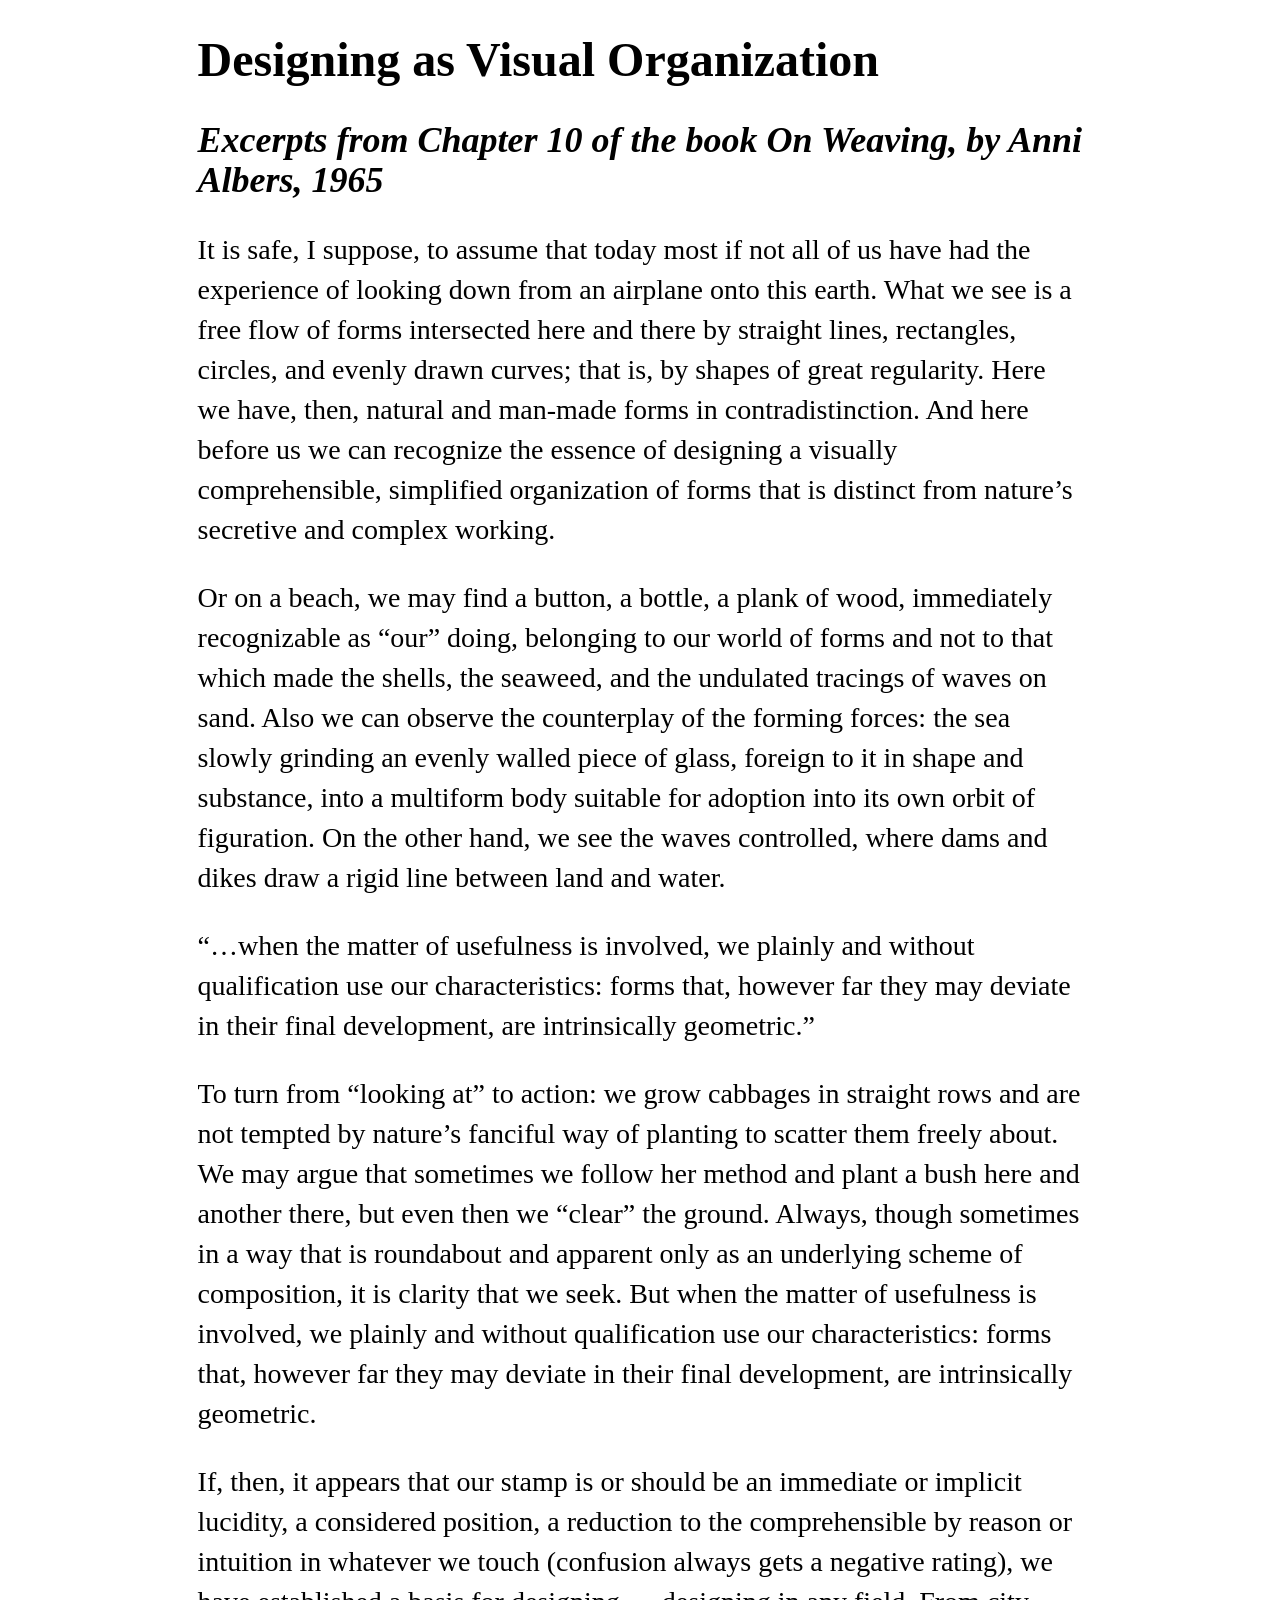
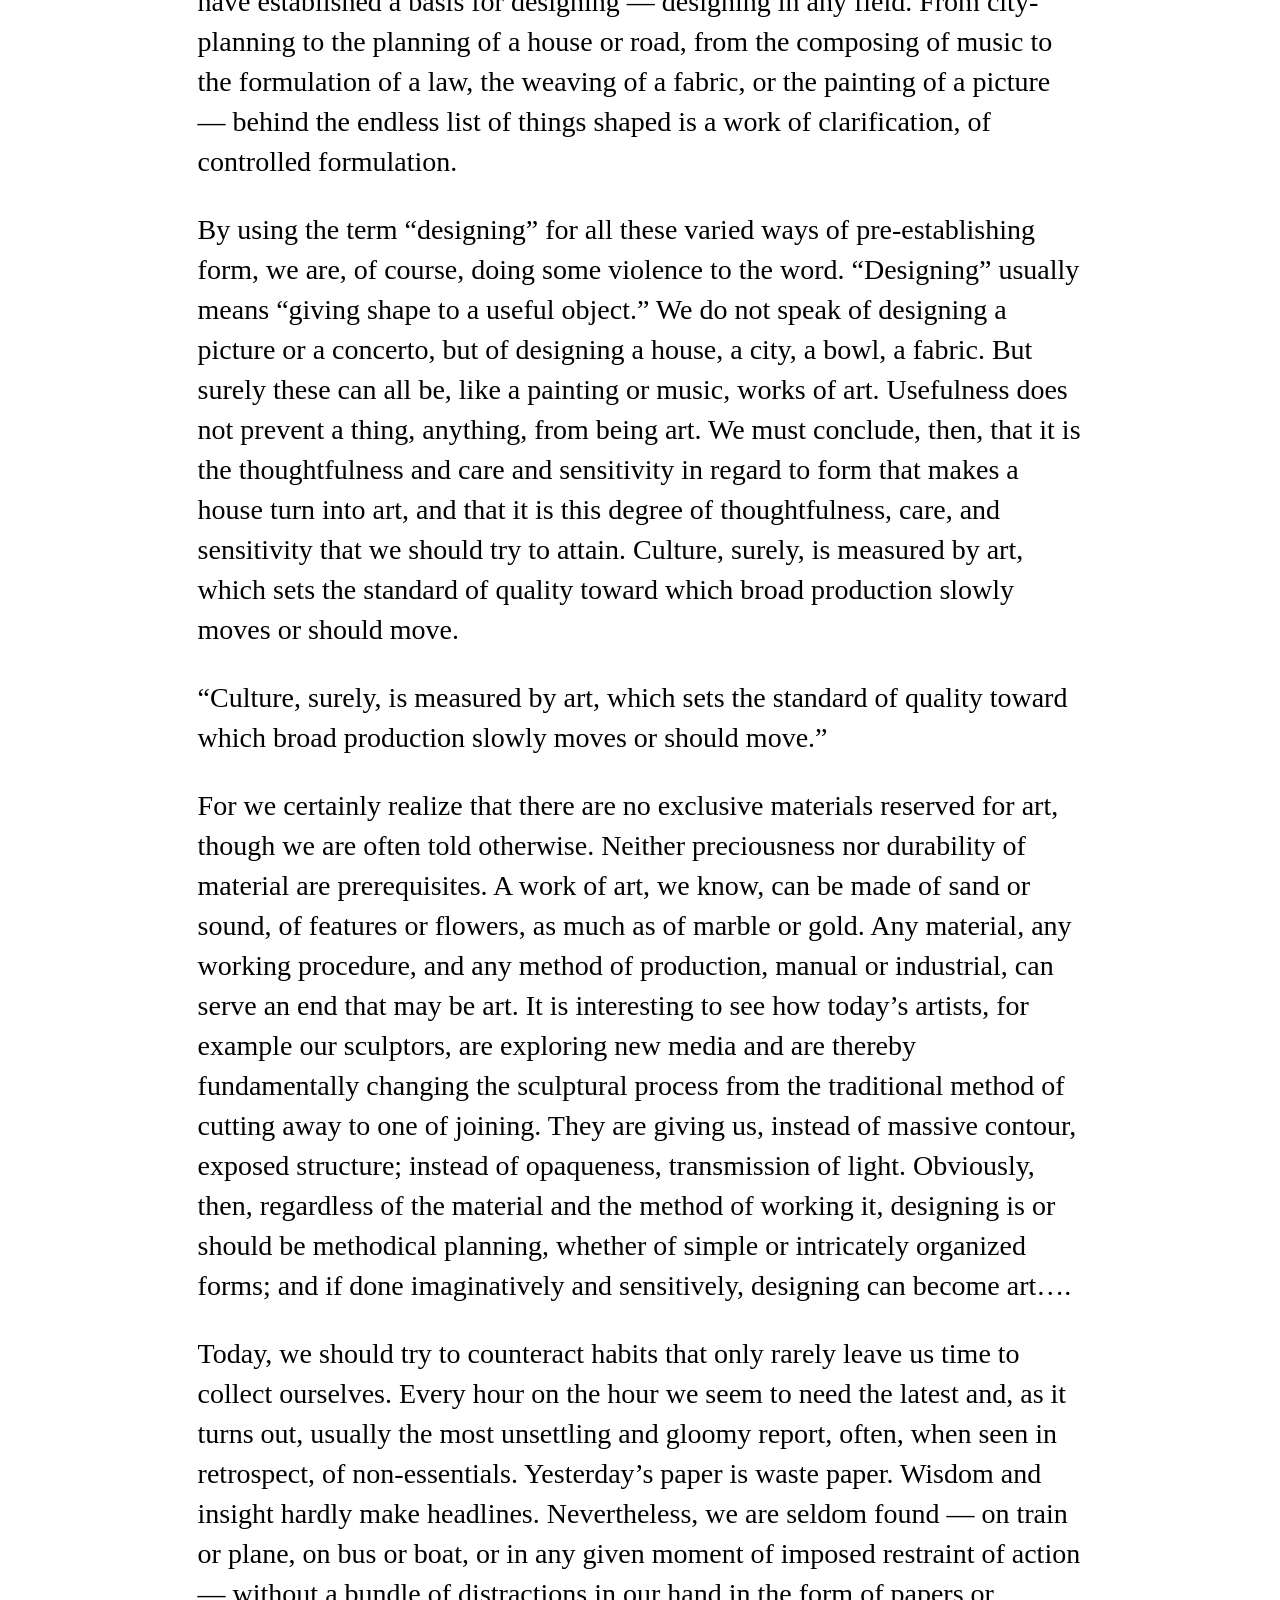
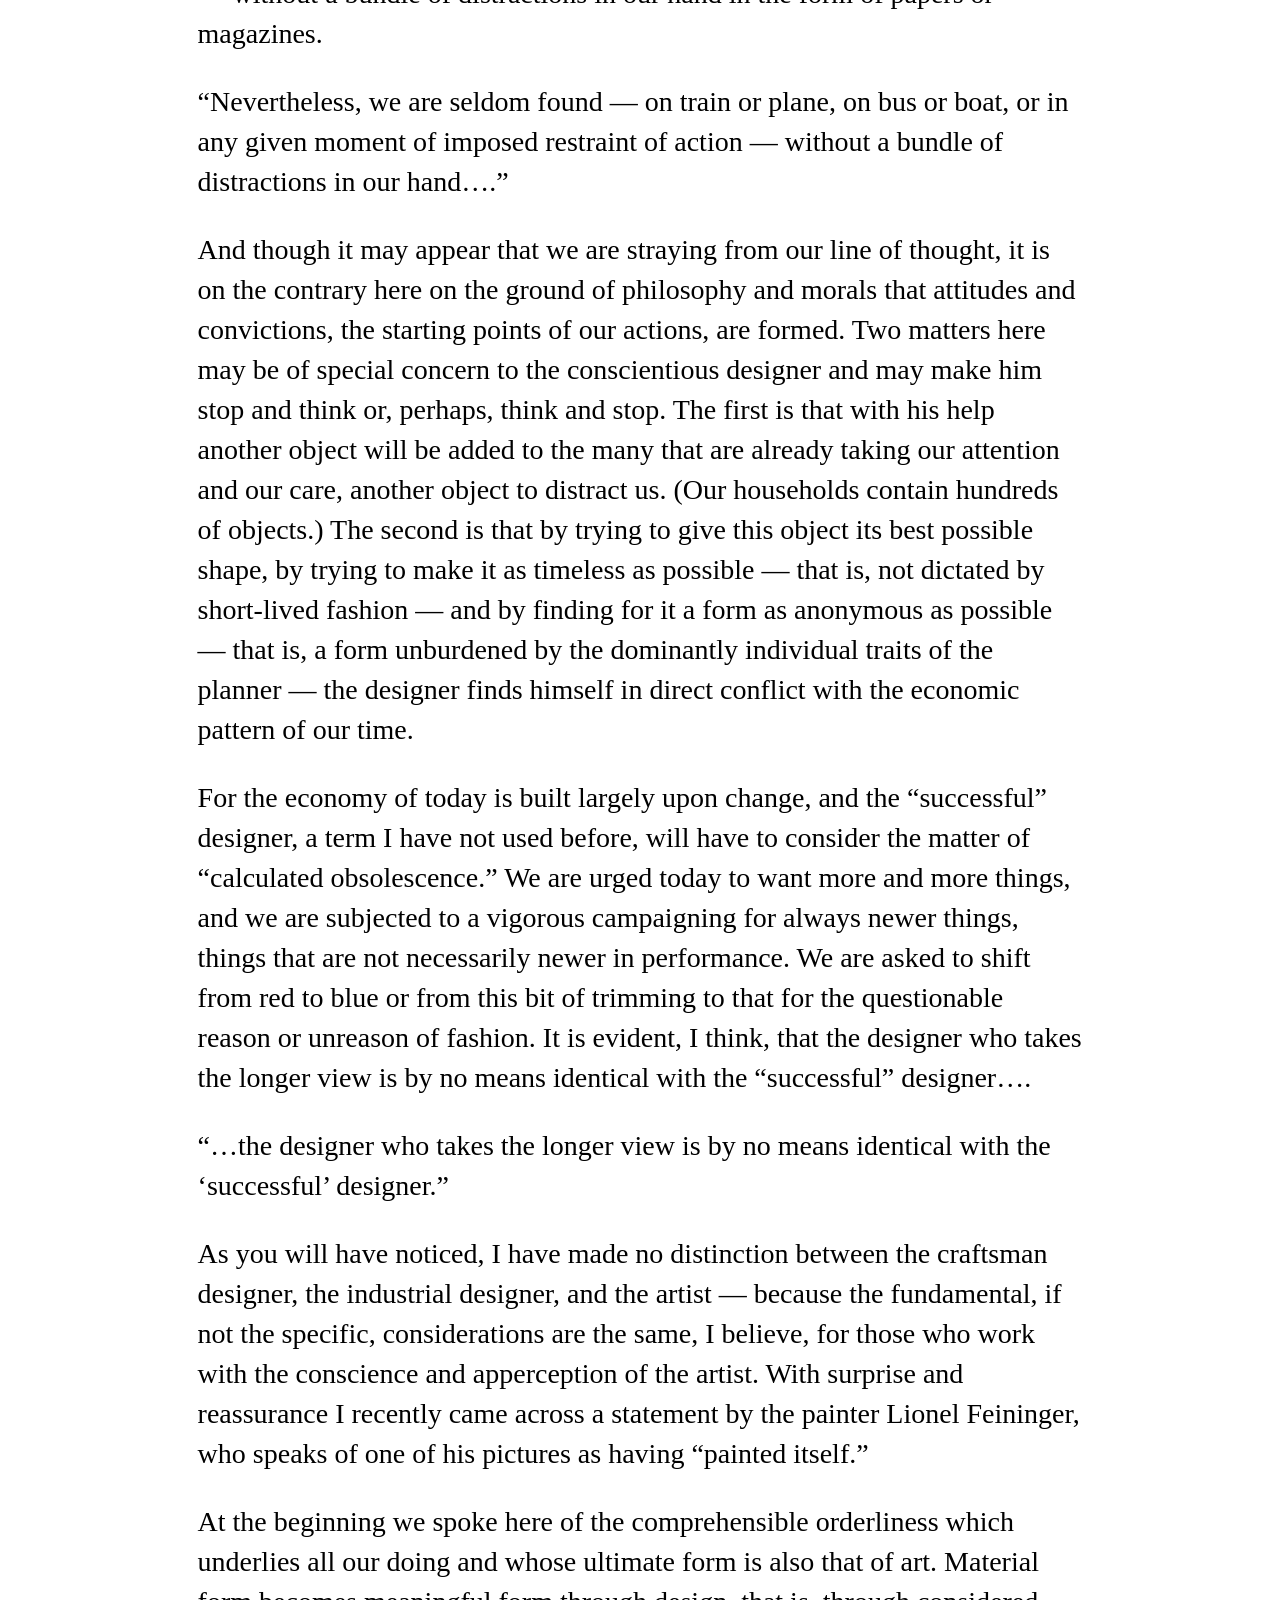
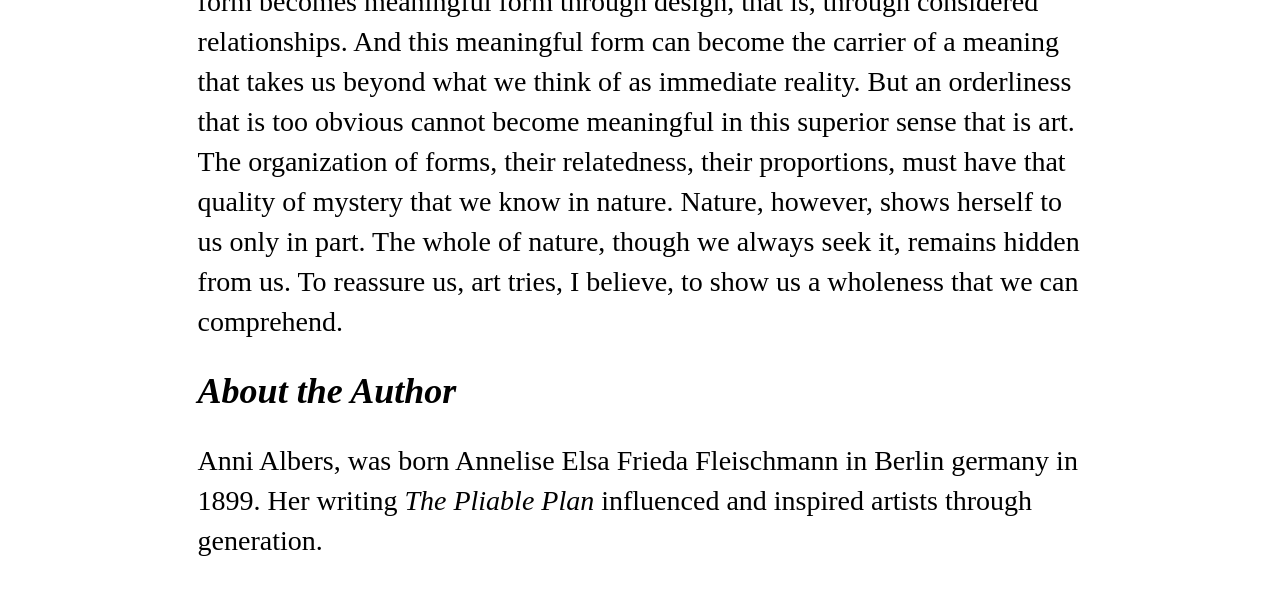
==== commit a3d960cf: "testing i tag" ====
--- a/anni-albers/index.html
+++ b/anni-albers/index.html
@@ -154,7 +154,7 @@
             </h2>
         </section>
         <section>
-            <p>Anni Albers, was born Annelise Elsa Frieda Fleischmann in Berlin germany in 1899. Her writing <italics>The Pliable Plan</italics> influenced and inspired artists through generation.
+            <p>Anni Albers, was born Annelise Elsa Frieda Fleischmann in Berlin germany in 1899. Her writing <i>The Pliable Plan</i> influenced and inspired artists through generation.
        </p> </section>
     </main>
 </body>
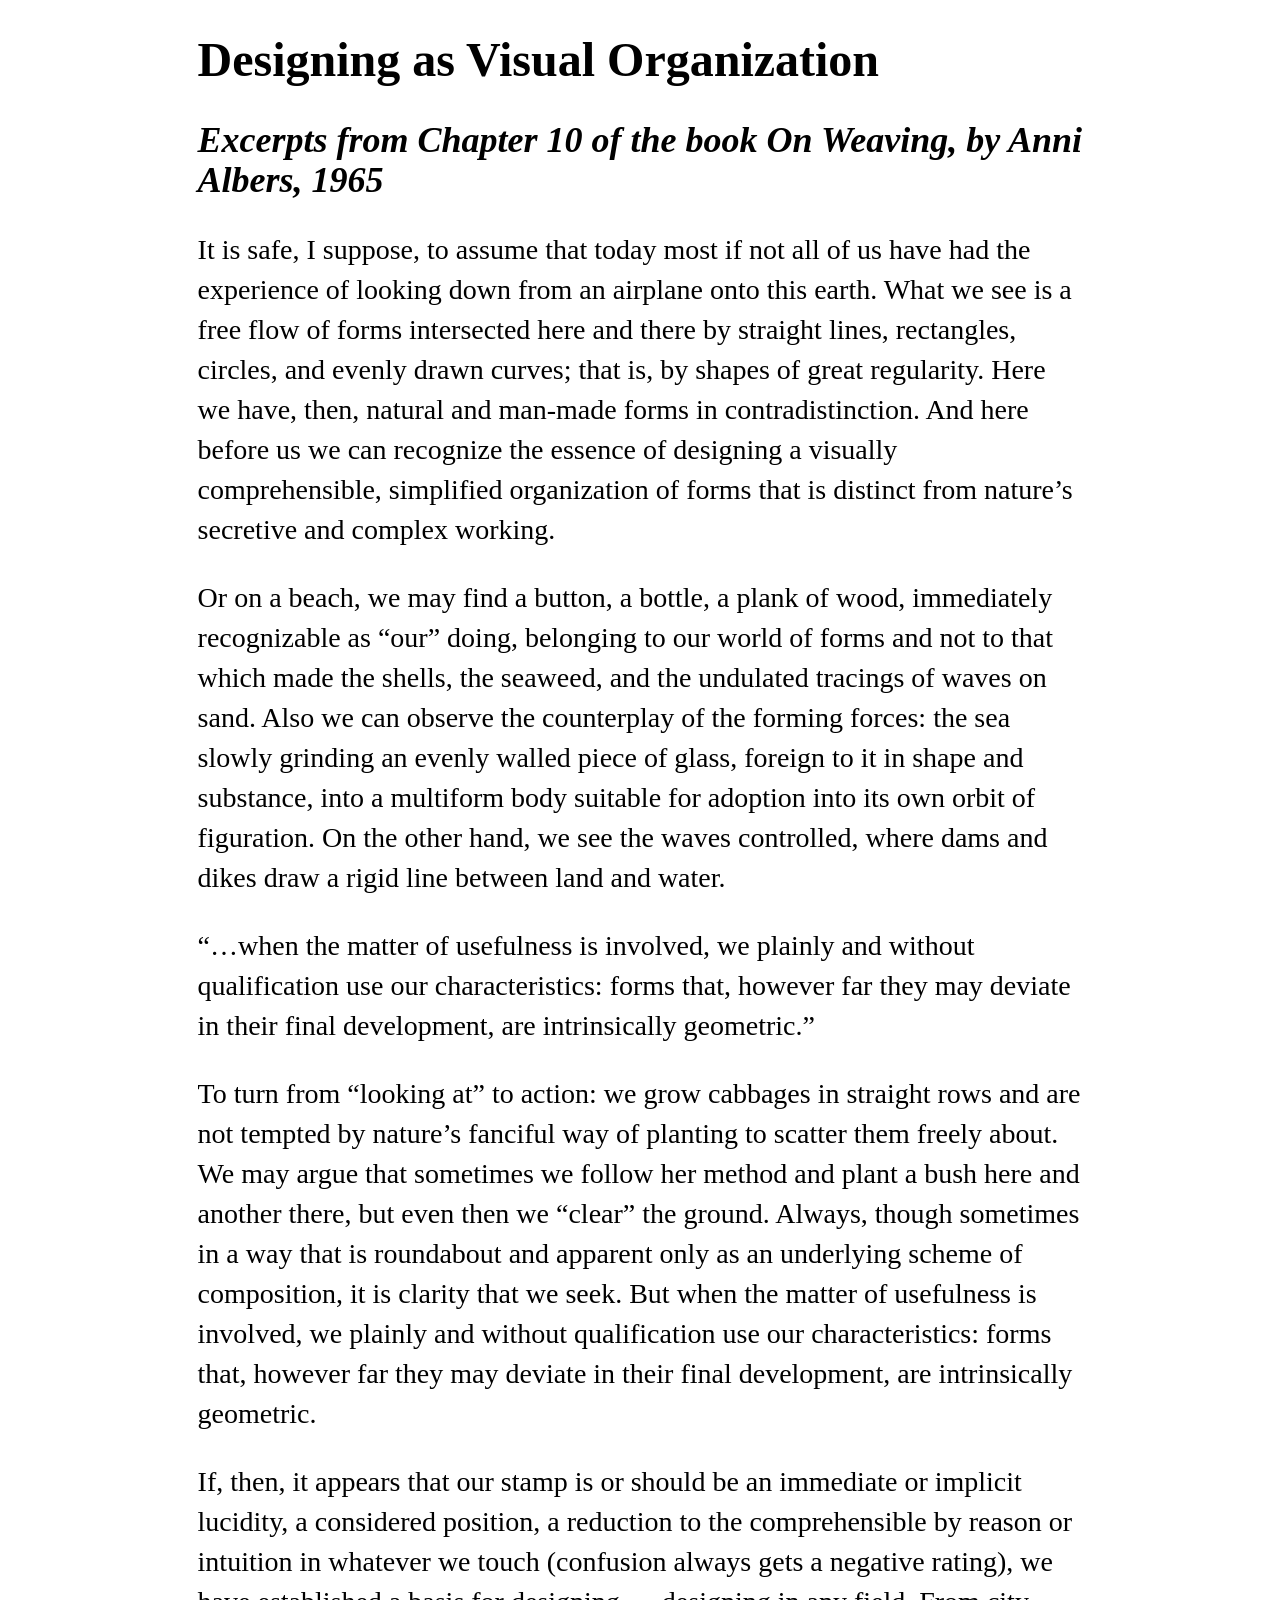
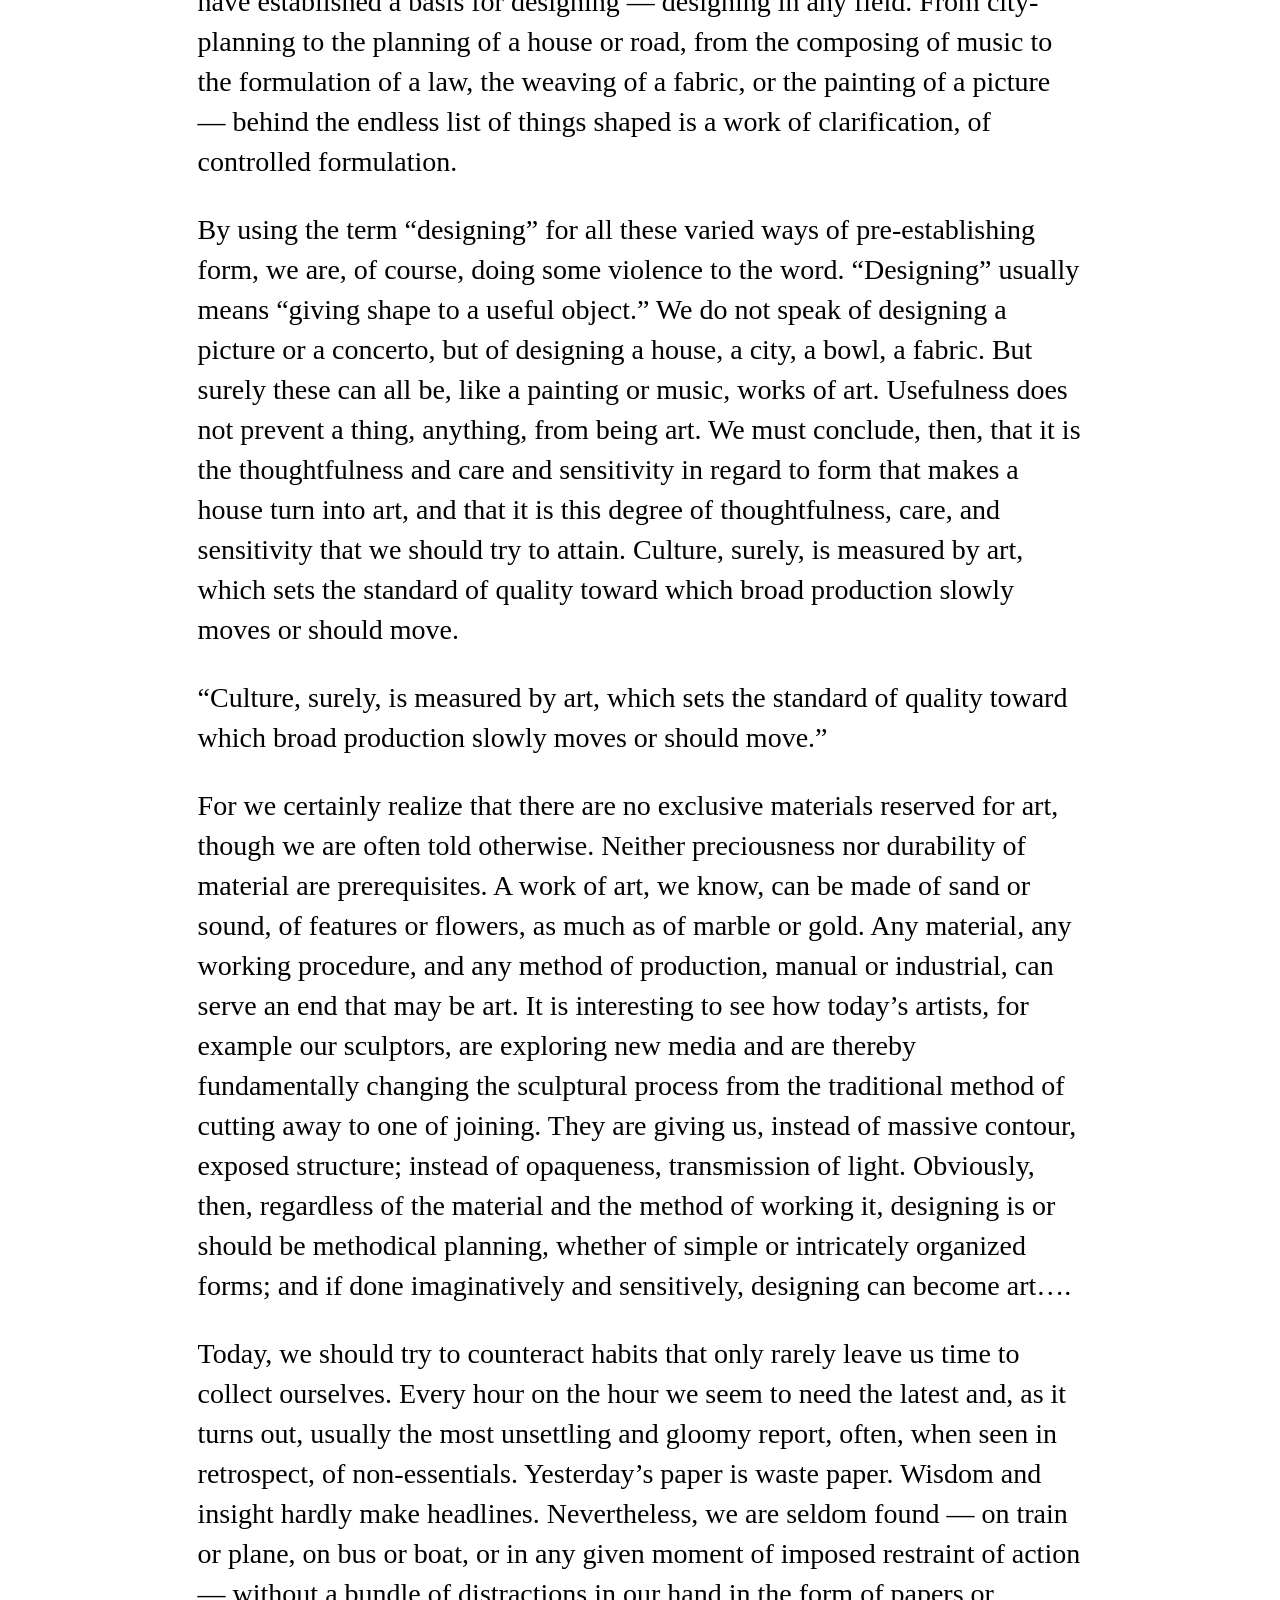
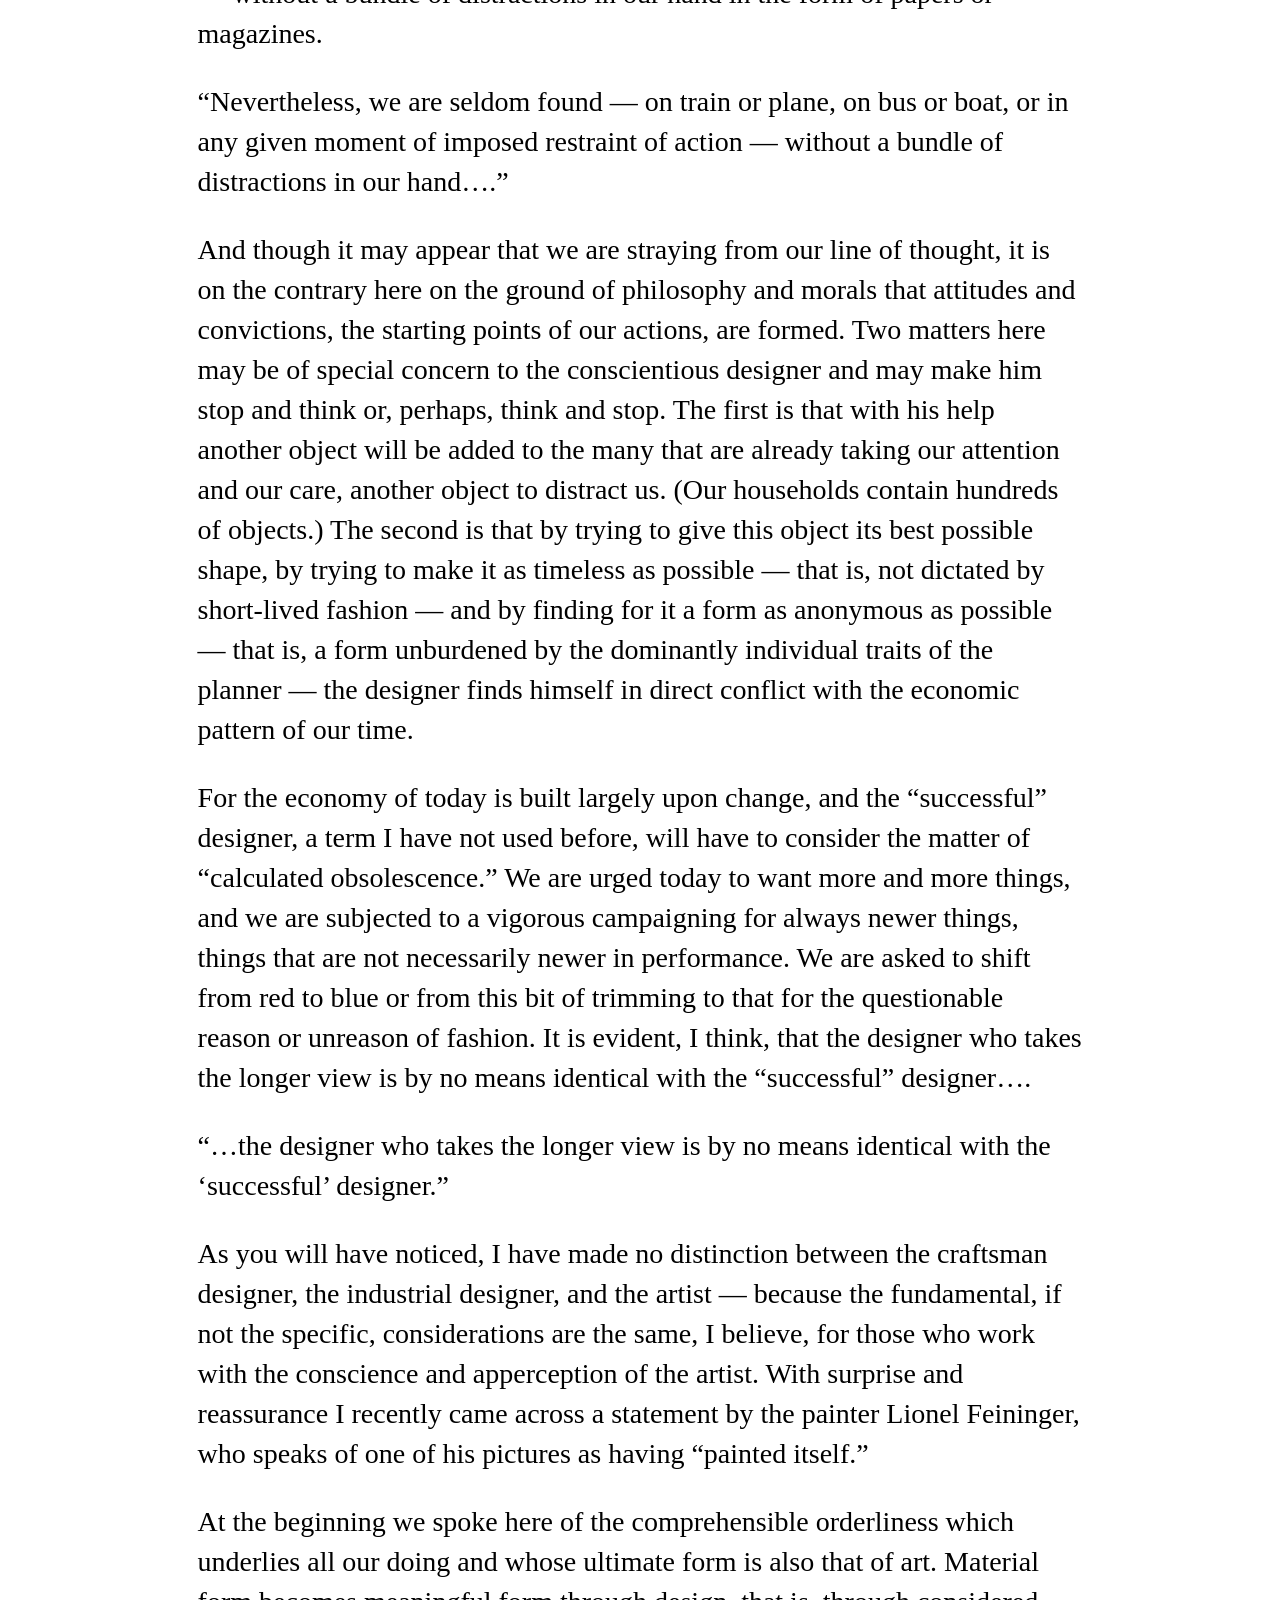
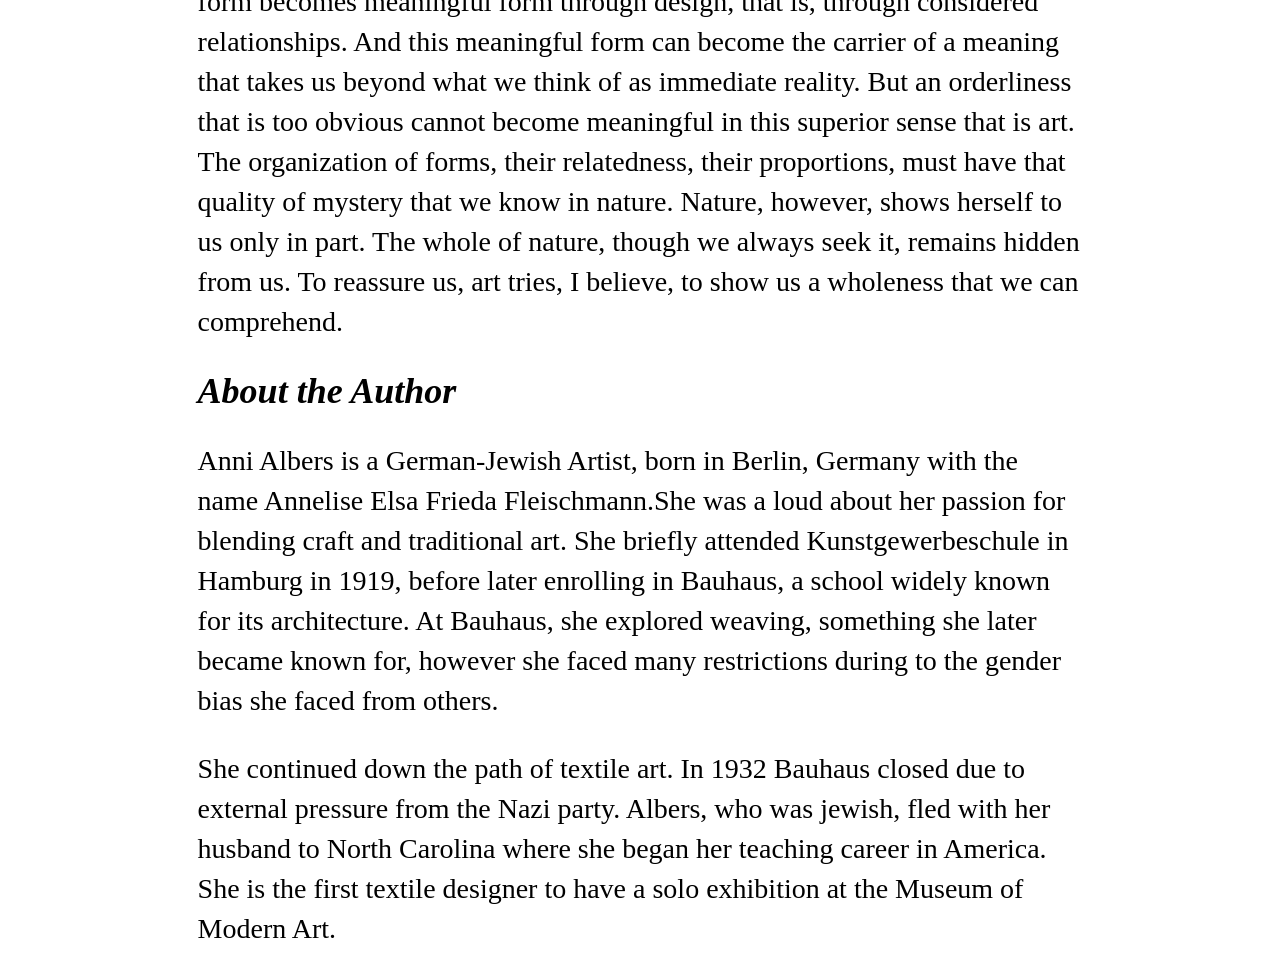
==== commit e331863b: "added about author section" ====
--- a/anni-albers/index.html
+++ b/anni-albers/index.html
@@ -154,7 +154,9 @@
             </h2>
         </section>
         <section>
-            <p>Anni Albers, was born Annelise Elsa Frieda Fleischmann in Berlin germany in 1899. Her writing <i>The Pliable Plan</i> influenced and inspired artists through generation.
+            <p>Anni Albers is a German-Jewish Artist, born in Berlin, Germany with the name Annelise Elsa Frieda Fleischmann.She was a loud about her passion for blending craft and traditional art. She briefly attended Kunstgewerbeschule in Hamburg in 1919, before later enrolling in Bauhaus, a school widely known for its architecture. At Bauhaus, she explored weaving, something she later became known for, however she faced many restrictions during to the gender bias she faced from others.</p>
+
+<p>She continued down the path of textile art. In 1932 Bauhaus closed due to external pressure from the Nazi party. Albers, who was jewish, fled with her husband to North Carolina where she began her teaching career in America. She is the first textile designer to have a solo exhibition at the Museum of Modern Art. 
        </p> </section>
     </main>
 </body>
